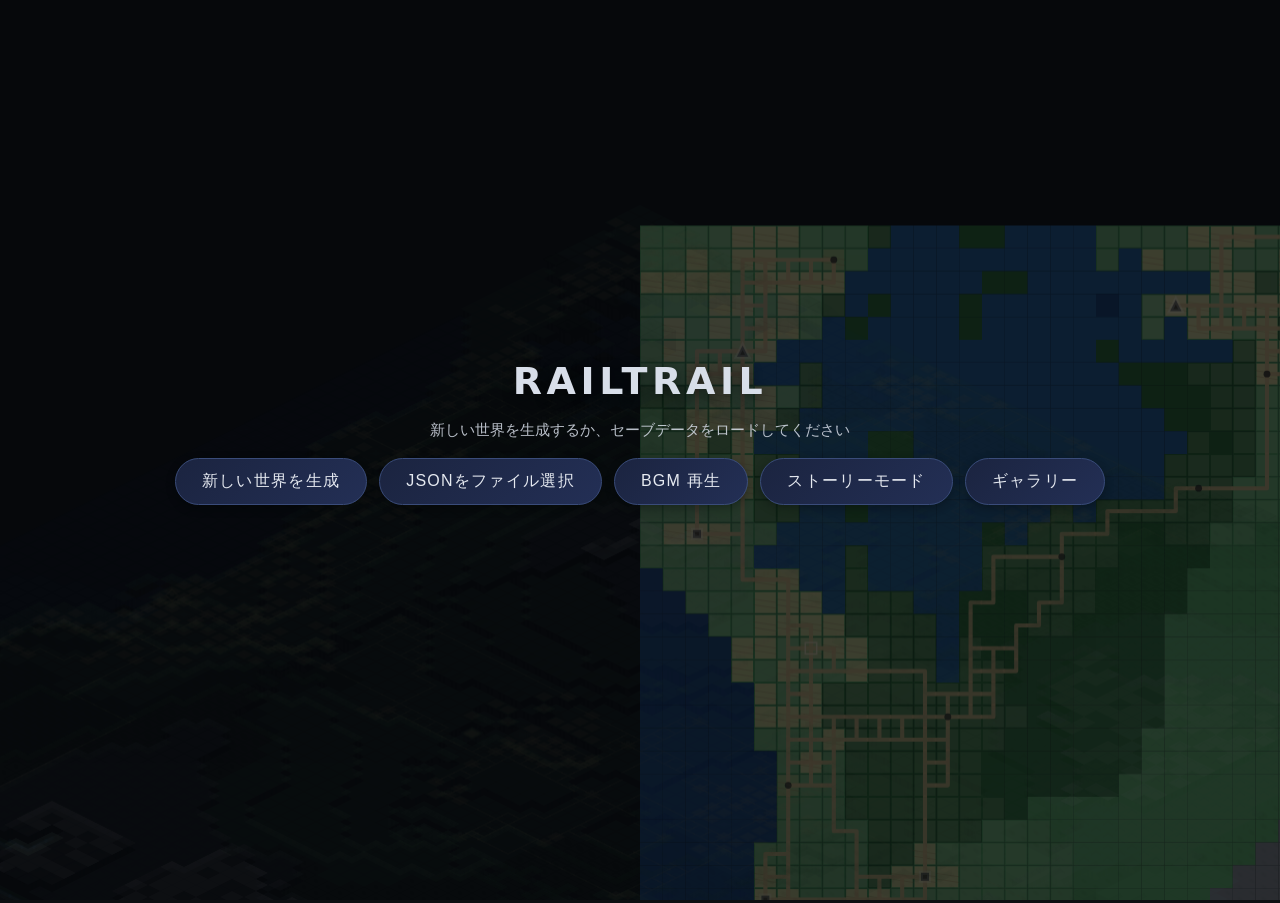
==== index.html @ d65a5145 "update Phone UI" ====
﻿<!doctype html>
<html lang="ja">
<head>
  <meta charset="utf-8" />
  <meta name="viewport" content="width=device-width,initial-scale=1" />
  <title>railTrail</title>
  <link rel="stylesheet" href="styles.css">
  <link rel="manifest" href="manifest.json">
  <link rel="icon" type="image/png" href="icons/icon-192.png">
  <link rel="apple-touch-icon" href="icons/icon-192.png">
  <meta name="theme-color" content="#0b1c2d">
  <meta name="apple-mobile-web-app-capable" content="yes">
</head>
<body>
  <div id="hud">
    <div class="controls">
      <button class="btn" data-action="back-title">タイトルへ</button>
      <button class="btn" data-action="reset-view">全体表示</button>
      <button class="btn" data-action="toggle-2d">2Dモード</button>
      <button class="btn" data-action="toggle-traffic">交通表示</button>
      <button class="btn" data-action="toggle-names">都市名</button>
    </div>
    <div class="controls">
      <button class="btn" data-action="toggle-civ">文明度</button>
      <button class="btn" data-action="toggle-roads">道路</button>
      <button class="btn" data-action="city-list">都市一覧</button>
      <button class="btn" data-action="story-timeline">王命履歴</button>
      <button class="btn" data-action="select-capital">首都選定</button>
      <button class="btn" data-action="develop">開拓</button>
    </div>
    <div class="controls">
      <button class="btn" data-action="save-world">保存</button>
      <button class="btn" data-action="load-world">読み込み</button>
      <button class="btn" data-action="nation-overview">国家情報</button>
    </div>
    <div class="controls">
      <button class="btn" data-action="time-stop">停止</button>
      <button class="btn" data-action="time-1x">1x</button>
      <button class="btn" data-action="time-2x">2x</button>
      <button class="btn" data-action="time-3x">3x</button>
    </div>
    <div id="hud-stats" style="padding:8px 4px; border-top:1px solid #2a2f3a; margin-top:4px; font-weight:bold; color:#ffd700;"></div>
    <div style="font-size:12px; opacity:.85;">
      ドラッグでパン / ホイールでズーム / ボタンで表示項目を切り替えできます
    </div>
    <div id="tile-info">タイルをクリックすると情報が表示されます</div>
  </div>

  <div id="title-ui">
    <h1>railTrail</h1>
    <p>新しい世界を生成するか、セーブデータをロードしてください</p>
    <div style="display:flex; gap:12px; flex-wrap:wrap; justify-content:center;">
      <button id="btn-new-world" class="btn large">新しい世界を生成</button>
      <button id="btn-load-world" class="btn large">JSONをファイル選択</button>
      <button id="btn-bgm-toggle" class="btn large">BGM 再生</button>
      <button id="btn-story-mode" class="btn large">ストーリーモード</button>
      <button id="btn-gallery" class="btn large">ギャラリー</button>
    </div>
    <div id="title-status"></div>
  </div>

  <div id="confirm-overlay">
    <div class="panel">
      <p>タイトルに戻る前に、保存しますか？</p>
      <div style="display:flex; gap:10px; justify-content:center; flex-wrap:wrap;">
        <button id="btn-overlay-save" class="btn">保存してタイトルへ</button>
        <button id="btn-overlay-discard" class="btn">保存せず戻る</button>
        <button id="btn-overlay-cancel" class="btn">キャンセル</button>
      </div>
    </div>
  </div>
 
  <div id="city-list-overlay">
    <div class="panel">
      <div class="panel-header">
        <h3>都市一覧</h3>
        <button id="btn-city-list-close" class="btn">閉じる</button>
      </div>
      <div id="city-list-container"></div>
    </div>
  </div>

  <div id="game-over-overlay" style="display:none; position:fixed; inset:0; background:rgba(20,0,0,0.85); z-index:100; flex-direction:column; align-items:center; justify-content:center; color:#ff8888;">
    <h1 style="font-size:48px; margin:0 0 20px; text-transform:uppercase; letter-spacing:0.1em; text-shadow:0 0 20px rgba(255,0,0,0.5);">Game Over</h1>
    <p style="font-size:18px; margin:0 0 30px; opacity:0.9;">賢が尽き、インフラを維持できなくなりました...</p>
    <div style="display:flex; gap:16px;">
      <button id="btn-go-title" class="btn large">タイトルへ戻る</button>
      <button id="btn-go-load" class="btn large">JSONを読み込む</button>
    </div>
  </div>

  <div id="wrap"><canvas id="c" width="1200" height="740"></canvas></div>
  <audio id="title-bgm" loop preload="auto"></audio>
  <div id="story-overlay-root"></div>
  <div id="mobile-ui">
    <div id="orientation-lock">
      <div class="orientation-card">
        <p>縦画面でプレイしてください</p>
        <p>端末を回転させるとゲームを続けられます。</p>
      </div>
    </div>
    <div id="mobile-top-strip">
      <div id="mobile-news-ticker">王令新聞</div>
      <div id="mobile-news-actions" class="mobile-news-actions"></div>
      <div id="mobile-time-label">0年0月</div>
      <button type="button" id="mobile-speed-button">速度：1x</button>
    </div>
    <div id="mobile-modal-shell">
      <div id="mobile-modal-header">
        <button type="button" id="mobile-modal-back">戻る</button>
        <div id="mobile-modal-title"></div>
      </div>
    </div>
    <div id="mobile-overlay" class="mobile-overlay">
      <div class="mobile-panel" id="mobile-panel-world">
        <div class="mobile-panel-header">世界</div>
        <div class="mobile-panel-content">
          <p>マップ表示と情報を切り替えます</p>
          <div class="mobile-toggle-grid">
            <button type="button" data-panel-action="toggle-2d">2D表示</button>
            <button type="button" data-panel-action="toggle-civ">文明度</button>
            <button type="button" data-panel-action="toggle-roads">道路</button>
            <button type="button" data-panel-action="toggle-names">都市名</button>
            <button type="button" data-panel-action="toggle-traffic">交通</button>
            <button type="button" data-panel-action="reset-view">全体表示</button>
          </div>
        </div>
      </div>
      <div class="mobile-panel" id="mobile-panel-actions">
        <div class="mobile-panel-header">行動</div>
        <div class="mobile-panel-content">
          <p>重要な国政・候補操作</p>
          <div class="mobile-toggle-grid">
            <button type="button" data-panel-action="select-capital">王位選定</button>
            <button type="button" data-panel-action="develop">開拓</button>
            <button type="button" data-panel-action="candidate-infra">インフラ整備</button>
            <button type="button" data-panel-action="candidate-security">治安維持</button>
            <button type="button" data-panel-action="candidate-magic">魔法研究</button>
            <button type="button" data-panel-action="enact-law">法律制定</button>
            <button type="button" data-panel-action="develop-frontier">未開地</button>
            <button type="button" data-panel-action="road-maintenance">道路維持</button>
            <button type="button" data-panel-action="rail-maintenance">馬車鉄道</button>
            <button type="button" data-hud-action="city-list">都市一覧</button>
            <button type="button" data-hud-action="story-timeline">王命履歴</button>
            <button type="button" data-hud-action="nation-overview">国家情報</button>
          </div>
        </div>
      </div>
      <div class="mobile-panel" id="mobile-panel-info">
        <div class="mobile-panel-header">情報</div>
        <div class="mobile-panel-content info-content">
          <div id="mobile-hud-stats-mirror" class="mobile-stats-mirror"></div>
          <div id="mobile-info-mirror" class="mobile-info-mirror"></div>
          <div class="mobile-toggle-grid">
            <button type="button" data-panel-action="save-world">セーブ</button>
            <button type="button" data-panel-action="load-world">ロード</button>
            <button type="button" data-panel-action="return-title">タイトルへ戻る</button>
          </div>
        </div>
      </div>
    </div>
    <div id="mobile-bar" class="mobile-bar">
      <button type="button" data-panel-target="world">世界</button>
      <button type="button" data-panel-target="actions">行動</button>
      <button type="button" data-panel-target="info">情報</button>
    </div>
  </div>
  <script src="main.js" defer></script>
  <script>
  if ('serviceWorker' in navigator) {
    navigator.serviceWorker.register('./sw.js');
  }
  </script>
</body>
</html>
---- styles.css ----
﻿html, body { height:100%; margin:0; background:#0d0f12; color:#d8dee9; font-family:system-ui, -apple-system, sans-serif; overflow:hidden; }
@keyframes popIn {
  from { opacity:0; transform:translateY(-10px) scale(0.95); }
  to { opacity:1; transform:translateY(0) scale(1); }
}
#wrap { display:grid; place-items:center; height:100%; width:100%; }
canvas { background:#07090c; border:1px solid #2a2f3a; touch-action:none; width:100%; height:100%; display:block; }
#hud { position:fixed; left:12px; top:12px; font-size:13px; line-height:1.55; opacity:.92; user-select:none; display:none; flex-direction:column; gap:10px; max-height:calc(100vh - 24px); overflow-y:auto; padding-right:6px; scroll-behavior:smooth; touch-action:pan-y; overscroll-behavior:contain; }
  body.mobile-ui-enabled #hud,
  body.mobile-ui-enabled #tile-info,
  body.mobile-ui-enabled #hud-stats,
  body.mobile-ui-enabled #confirm-overlay,
  body.mobile-ui-enabled #city-list-overlay {
    display:none !important;
  }
body.mobile-ui-enabled.title-active #mobile-ui,
body.mobile-ui-enabled.title-active #mobile-bar,
body.mobile-ui-enabled.title-active #orientation-lock {
  display:none !important;
}
  #mobile-ui {
    display:none;
    position:fixed;
    inset:0;
    z-index:120;
    pointer-events:none;
  }
  body.mobile-ui-enabled #mobile-ui {
    display:block;
  }
  #mobile-top-strip,
  #mobile-overlay,
  #mobile-bar,
  #orientation-lock {
    pointer-events:auto;
  }
  #mobile-news-ticker {
    width:100%;
    text-align:center;
    font-size:12px;
    letter-spacing:0.08em;
    color:#f5f7ff;
    opacity:0.9;
    white-space:nowrap;
    overflow:hidden;
    text-overflow:ellipsis;
  }
  #mobile-top-strip {
    position:fixed;
    top:12px;
    left:50%;
    transform:translateX(-50%);
    width:calc(100% - 24px);
    max-width:640px;
    padding:6px 14px;
    background:rgba(5,6,12,0.8);
    border:1px solid rgba(255,255,255,0.15);
    border-radius:999px;
    display:flex;
    flex-direction:column;
    gap:4px;
    align-items:center;
    font-size:13px;
    pointer-events:auto;
  }
  #mobile-news-actions {
    display:none;
    gap:4px;
    width:100%;
    justify-content:center;
    flex-wrap:wrap;
  }
  #mobile-news-actions button {
    border:none;
    background:rgba(255,255,255,0.12);
    color:#f5f7ff;
    padding:4px 10px;
    border-radius:999px;
    font-size:11px;
    letter-spacing:0.05em;
    flex:1 1 auto;
    min-width:90px;
  }
  #mobile-time-label {
    font-size:14px;
    letter-spacing:0.12em;
    font-weight:600;
    text-align:center;
  }
  #mobile-speed-button {
    border:none;
    background:rgba(255,255,255,0.12);
    color:#f5f7ff;
    padding:4px 12px;
    border-radius:999px;
    font-size:12px;
    letter-spacing:0.08em;
    cursor:pointer;
  }
  #mobile-overlay {
    position:fixed;
    left:50%;
    bottom:130px;
    transform:translateX(-50%);
    width:100%;
    max-width:740px;
    height:0;
    pointer-events:none;
  }
.mobile-panel {
  position:absolute;
  left:50%;
  bottom:0;
  transform:translate(-50%, 110%);
  background:rgba(6,10,18,0.95);
  border-radius:16px 16px 0 0;
  border:1px solid rgba(255,255,255,0.12);
  padding:16px;
  opacity:0;
  transition:transform .35s ease, opacity .35s ease;
  pointer-events:none;
  box-shadow:0 -18px 40px rgba(0,0,0,0.6);
  width:calc(100% - 24px);
  max-width:700px;
  margin:0 auto;
}
.mobile-panel.visible {
  transform:translate(-50%, 0);
  opacity:1;
  pointer-events:auto;
}
.mobile-panel-header {
  font-size:14px;
  letter-spacing:0.12em;
  text-transform:uppercase;
  margin-bottom:8px;
}
.mobile-panel-content {
  display:flex;
  flex-direction:column;
  gap:8px;
  max-height:45vh;
  overflow:auto;
}
.mobile-toggle-grid {
  display:grid;
  grid-template-columns:repeat(auto-fit,minmax(96px,1fr));
  gap:8px;
}
.mobile-toggle-grid button {
  padding:8px 10px;
  font-size:13px;
  text-align:center;
  border-radius:8px;
  border:1px solid rgba(255,255,255,0.15);
  background:linear-gradient(135deg,#1a1f34,#242c50);
  color:#f5f7ff;
  cursor:pointer;
  transition:transform .15s ease, background .15s ease;
}
.mobile-toggle-grid button.active {
  background:linear-gradient(135deg,#3368a8,#4990ff);
  border-color:#7fb0ff;
}
.mobile-toggle-grid button:disabled {
  opacity:0.5;
  cursor:not-allowed;
}
.mobile-panel-content.info-content {
  gap:12px;
}
.mobile-stats-mirror {
  font-size:12px;
  line-height:1.4;
  color:#f5f7ff;
}
.mobile-info-mirror {
  font-size:13px;
  line-height:1.4;
  white-space:pre-line;
  color:#dfe9ff;
}
  #mobile-bar {
    position:fixed;
    left:50%;
    bottom:10px;
    transform:translateX(-50%);
    display:none;
    width:calc(100% - 28px);
    min-height:58px;
    gap:10px;
    padding:8px 18px;
    background:rgba(3,4,9,0.95);
    border:1px solid rgba(255,255,255,0.18);
    border-radius:999px;
    box-shadow:0 14px 34px rgba(0,0,0,0.85);
    justify-content:space-between;
    align-items:center;
    z-index:130;
  }
  body.mobile-ui-enabled #mobile-bar {
    display:flex;
    pointer-events:auto;
  }
  #mobile-bar button {
    border:none;
    background:transparent;
    color:#f5f7ff;
    padding:10px 16px;
    border-radius:999px;
    font-size:15px;
    letter-spacing:0.1em;
    text-transform:uppercase;
    transition:background .2s ease, transform .2s ease;
  }
  #mobile-bar button.active {
    background:rgba(255,255,255,0.18);
    transform:translateY(-1px);
  }
  #mobile-modal-shell {
    position:fixed;
    top:calc(12px + 72px);
    left:50%;
    transform:translateX(-50%);
    width:calc(100% - 24px);
    max-width:640px;
    z-index:140;
    pointer-events:none;
  }
  #mobile-modal-shell .mobile-modal-window {
    margin-top:12px;
    background:rgba(5,7,16,0.96);
    border:1px solid rgba(255,255,255,0.12);
    border-radius:16px;
    padding:16px;
    box-shadow:0 20px 40px rgba(0,0,0,0.6);
    pointer-events:auto;
    display:flex;
    flex-direction:column;
    gap:16px;
  }
  .mobile-modal-body {
    font-size:13px;
    line-height:1.6;
    color:#f5f7ff;
    max-height:60vh;
    overflow:auto;
  }
  .mobile-modal-buttons {
    display:flex;
    flex-wrap:wrap;
    gap:8px;
    justify-content:flex-end;
  }
  .mobile-modal-buttons .btn {
    font-size:13px;
    flex:1;
    min-width:90px;
    border-radius:10px;
    background:linear-gradient(135deg,#1e2342,#2f3560);
  }
  #mobile-modal-header {
    display:none;
    align-items:center;
    justify-content:space-between;
    gap:12px;
    background:rgba(7,9,12,0.85);
    border:1px solid rgba(255,255,255,0.18);
    border-radius:999px;
    padding:6px 12px;
    box-shadow:0 12px 30px rgba(0,0,0,0.45);
    pointer-events:none;
  }
  #mobile-modal-header.visible {
    display:flex;
    pointer-events:auto;
  }
  #mobile-modal-back {
    border:none;
    background:rgba(255,255,255,0.18);
    color:#f5f7ff;
    padding:6px 12px;
    border-radius:999px;
    font-size:13px;
    cursor:pointer;
  }
  #mobile-modal-title {
    flex:1;
    text-align:center;
    font-size:14px;
    letter-spacing:0.08em;
    color:#f5f7ff;
  }
#orientation-lock {
  position:fixed;
  inset:0;
  background:rgba(0,0,0,0.75);
  display:none;
  align-items:center;
  justify-content:center;
  z-index:140;
  text-align:center;
  padding:20px;
}
#orientation-lock.visible {
  display:flex;
}
#orientation-lock .orientation-card {
  background:rgba(7,9,12,0.98);
  border-radius:18px;
  padding:18px;
  border:1px solid rgba(255,255,255,0.12);
  max-width:320px;
  box-shadow:0 15px 30px rgba(0,0,0,0.65);
}
#orientation-lock p {
  margin:0 0 6px;
  font-size:15px;
  color:#e3ebff;
}
body.orientation-locked canvas,
body.orientation-locked #hud,
body.orientation-locked #wrap {
  filter:blur(1.5px);
  pointer-events:none;
}
body.mobile-ui-enabled .win98-window {
  font-size:14px;
  line-height:1.6;
}
body.mobile-ui-enabled .win98-window .win98-body {
  padding:14px 16px;
  max-height:60vh;
}
body.mobile-ui-enabled .win98-window .win98-titlebar {
  padding:8px 12px;
  font-size:15px;
}
body.mobile-ui-enabled .win98-window .win98-body p,
body.mobile-ui-enabled .win98-window .win98-body div {
  margin-bottom:12px;
}
body.mobile-ui-enabled .win98-window .win98-buttons {
  gap:8px;
  flex-wrap:wrap;
}
body.mobile-ui-enabled .win98-window.news-overlay {
  width:calc(100% - 20px);
  left:50%;
  transform:translate(-50%, -110%);
}
.win98-window.news-overlay {
  position:fixed;
  left:50%;
  top:0;
  transform:translate(-50%, -110%);
  width:min(640px, calc(100% - 28px));
  max-height:70vh;
  overflow:auto;
  margin:0;
  border-radius:0 0 16px 16px;
  border:1px solid rgba(255,255,255,0.18);
  box-shadow:0 30px 50px rgba(0,0,0,0.6);
  animation:newsDrop 0.45s ease forwards;
  z-index:220;
}
.win98-window.news-overlay .win98-titlebar {
  border-radius:0 0 0 0;
}
.win98-window.news-overlay .win98-body {
  max-height:58vh;
  overflow:auto;
}
.win98-window.news-overlay .win98-buttons {
  position:sticky;
  bottom:0;
  background:linear-gradient(180deg, rgba(212,212,212,0), #d4d4d4);
  margin-top:12px;
  padding-top:8px;
}
@keyframes newsDrop {
  from {
    transform:translate(-50%, -120%);
    opacity:0;
  }
  to {
    transform:translate(-50%, 0);
    opacity:1;
  }
}
.controls { display:flex; flex-wrap:wrap; gap:6px; }
.btn { background:linear-gradient(135deg,#1b2440,#232f55); color:#e5e9f0; border:1px solid #3a4c7a; border-radius:8px; padding:6px 12px; font-size:12px; cursor:pointer; transition:transform .15s ease, box-shadow .15s ease, background .15s ease; box-shadow:0 3px 10px rgba(0,0,0,0.3); }
.btn:hover { transform:translateY(-1px); box-shadow:0 6px 16px rgba(0,0,0,0.35); }
.btn.active { background:linear-gradient(135deg,#30498f,#3a60c8); border-color:#7fa5ff; }
.btn:disabled { opacity:0.4; cursor:not-allowed; box-shadow:none; }
.btn.large { padding:12px 26px; font-size:16px; border-radius:999px; letter-spacing:0.08em; text-transform:uppercase; }
#tile-info { padding:8px 12px; border:1px solid #2a2f3a; border-radius:8px; background:#0f131d; width:300px; font-size:12px; line-height:1.5; white-space:pre-line; }
#tile-info b { color:#eceff4; }
#tile-info .info-link { color:#8fcfff; cursor:pointer; text-decoration:underline; }
#tile-info .city-detail { margin-top:6px; padding-top:6px; border-top:1px solid #2a2f3a; }
#title-ui { position:fixed; inset:0; display:flex; flex-direction:column; align-items:center; justify-content:center; gap:18px; background:rgba(7,9,12,0.55); text-align:center; color:#d8dee9; padding:20px; pointer-events:auto; }
#title-ui h1 { margin:0; font-size:38px; letter-spacing:0.12em; text-transform:uppercase; text-shadow:0 3px 12px rgba(0,0,0,0.5); }
#title-ui p { margin:0; font-size:15px; opacity:.85; }
#title-status { font-size:13px; opacity:.85; min-height:18px; }
#confirm-overlay { position:fixed; inset:0; background:rgba(3,5,8,0.8); display:none; align-items:center; justify-content:center; z-index:20; }
#confirm-overlay .panel { background:#121827; padding:20px 28px; border-radius:12px; border:1px solid #2d3957; box-shadow:0 10px 30px rgba(0,0,0,0.45); min-width:280px; text-align:center; }
#confirm-overlay p { margin:0 0 14px; font-size:15px; }
#city-list-overlay { position:fixed; inset:0; background:rgba(3,5,8,0.85); display:none; align-items:center; justify-content:center; z-index:25; padding:20px; }
#city-list-overlay .panel { width:100%; max-width:520px; max-height:80vh; overflow:hidden; }
#city-list-overlay h3 { margin:0 0 8px; font-size:18px; letter-spacing:0.08em; }
#city-list-overlay .panel-header { display:flex; justify-content:space-between; align-items:flex-end; gap:12px; }
#city-list-container { display:flex; flex-direction:column; gap:8px; overflow:auto; max-height:calc(80vh - 78px); }
.city-list-entry { width:100%; border:none; border-radius:8px; padding:10px 14px; text-align:left; background:linear-gradient(135deg,#21283a,#27354d); color:#f0f4ff; font-size:13px; cursor:pointer; transition:transform .15s ease, background .15s ease; display:flex; flex-direction:column; gap:2px; }
.city-list-entry:hover { background:linear-gradient(135deg,#2c3950,#334463); transform:translateY(-1px); }
.city-list-entry strong { font-size:14px; }
.city-list-entry span:last-child { font-size:12px; opacity:.8; }
#slot-overlay { position:fixed; inset:0; background:rgba(3,5,8,0.85); display:none; align-items:center; justify-content:center; z-index:30; padding:20px; }
#slot-overlay .panel { width:100%; max-width:520px; max-height:80vh; overflow:hidden; }
#slot-overlay .panel-header { display:flex; justify-content:space-between; align-items:flex-end; gap:12px; }
#slot-overlay h3 { margin:0 0 6px; font-size:18px; letter-spacing:0.08em; }
#slot-overlay-subtext { margin:0 0 12px; font-size:13px; opacity:0.8; }
#slot-overlay-list { display:grid; grid-template-columns:repeat(auto-fill,minmax(220px,1fr)); gap:8px; max-height:calc(80vh - 120px); overflow:auto; padding-right:6px; }
.slot-entry { width:100%; border:none; border-radius:10px; padding:10px 14px; text-align:left; background:linear-gradient(135deg,#1e2342,#253052); color:#e5e9f0; font-size:13px; cursor:pointer; transition:transform .15s ease, background .15s ease; display:flex; flex-direction:column; gap:4px; }
.slot-entry strong { font-size:15px; }
.slot-entry span { font-size:12px; opacity:.85; }
.slot-entry:disabled { opacity:0.4; cursor:not-allowed; }
.slot-entry:hover:not(:disabled) { background:linear-gradient(135deg,#2c3950,#34486a); transform:translateY(-1px); }
/* story mode - Win98 style windows */
#story-overlay-root { position:fixed; inset:0; pointer-events:none; z-index:60; }
.win98-window { position:absolute; min-width:260px; max-width:420px; background:#d4d4d4; color:#111; font-size:13px; box-sizing:border-box; border-top:2px solid #f5f5f5; border-left:2px solid #f5f5f5; border-right:2px solid #555; border-bottom:2px solid #555; pointer-events:auto; border-radius:12px; box-shadow:0 18px 42px rgba(0,0,0,0.75), 0 0 0 1px rgba(255,255,255,0.06), 0 0 0 2px rgba(120,180,255,0.6); overflow:hidden; backdrop-filter:blur(6px); }
.win98-titlebar { display:flex; align-items:center; justify-content:space-between; gap:8px; padding:6px 10px; background:linear-gradient(135deg,#1b2a4a,#304b80); color:#f5f7ff; font-weight:bold; letter-spacing:0.02em; }
.win98-titlebar .win98-title { overflow:hidden; text-overflow:ellipsis; white-space:nowrap; font-size:13px; }
.win98-titlebar .win98-close { width:22px; height:22px; border:none; border-radius:6px; background:rgba(220,80,80,0.95); display:flex; align-items:center; justify-content:center; font-size:13px; cursor:pointer; color:#fff; box-shadow:0 0 0 1px rgba(255,255,255,0.18), 0 8px 16px rgba(0,0,0,0.5); transition:background .12s ease, transform .12s ease, box-shadow .12s ease; }
.win98-titlebar .win98-close:hover { background:rgba(245,110,110,1); transform:translateY(-0.5px); box-shadow:0 0 0 1px rgba(255,255,255,0.25), 0 10px 20px rgba(0,0,0,0.6); }
.win98-titlebar .win98-close:active { background:rgba(180,50,50,1); transform:translateY(0); box-shadow:0 0 0 1px rgba(255,255,255,0.18), 0 4px 10px rgba(0,0,0,0.6); }
.win98-body { padding:10px 12px 12px; }
.win98-buttons { display:flex; gap:8px; justify-content:flex-end; margin-top:10px; }
.win98-btn { min-width:80px; padding:2px 10px; font-size:12px; background:#c0c0c0; color:#000; border-top:2px solid #ffffff; border-left:2px solid #ffffff; border-right:2px solid #404040; border-bottom:2px solid #404040; cursor:pointer; box-sizing:border-box; }
.win98-btn:active { border-top:2px solid #404040; border-left:2px solid #404040; border-right:2px solid #ffffff; border-bottom:2px solid #ffffff; }
.win98-tab-row { display:flex; flex-wrap:wrap; gap:6px; margin-bottom:8px; }
.win98-tab-btn { background:#e7e7e7; color:#111; border:1px solid #999; border-radius:6px; padding:4px 10px; cursor:pointer; font-size:12px; transition:background .15s ease; }
.win98-tab-btn.active { background:#1b2440; color:#fff; border-color:#1b2440; }
.win98-tab-content { min-height:120px; }
.win98-field-row { display:flex; align-items:center; margin-bottom:8px; gap:6px; }
.win98-field-row label { min-width:60px; }
.win98-field-row input[type="text"], .win98-field-row select { flex:1; padding:2px 4px; border-top:2px solid #404040; border-left:2px solid #404040; border-right:2px solid #ffffff; border-bottom:2px solid #ffffff; background:#ffffff; font-size:12px; box-sizing:border-box; }
.win98-error { margin-top:4px; font-size:11px; color:#800000; }
audio#title-bgm { display:none; }

#opening-overlay {
  position:fixed;
  inset:0;
  background:rgba(2,4,12,0.95);
  display:flex;
  align-items:center;
  justify-content:center;
  z-index:300;
  padding:20px;
  pointer-events:auto;
}
#opening-overlay canvas {
  width:640px;
  height:400px;
  image-rendering:pixelated;
  border:1px solid rgba(255,255,255,0.25);
  border-radius:14px;
  box-shadow:0 20px 50px rgba(0,0,0,0.7);
}
@media (max-width: 720px) {
  #opening-overlay {
    padding:10px;
  }
  #opening-overlay canvas {
    width: min(75vw, 480px);
    height: auto;
  }
}
.win98-gallery-entry {
  border:1px solid rgba(255,255,255,0.15);
  border-radius:8px;
  padding:10px 12px;
  background:linear-gradient(135deg,#1a1f3d,#232b46);
  display:flex;
  flex-direction:column;
  gap:4px;
}
.win98-gallery-entry strong {
  font-size:13px;
  color:#f5f7ff;
}
.win98-gallery-entry span {
  font-size:12px;
  opacity:0.85;
  color:#dfe9ff;
}
.nation-overview {
  display:flex;
  flex-direction:column;
  gap:12px;
  font-size:13px;
  color:#1a1a1a;
}
.nation-metric-row {
  display:flex;
  flex-direction:column;
  gap:4px;
}
.nation-metric-label {
  display:flex;
  justify-content:space-between;
  font-size:13px;
  font-weight:600;
  color:#0f0f0f;
}
.nation-metric-track {
  width:100%;
  height:8px;
  border-radius:999px;
  background:#d2d8e4;
  overflow:hidden;
}
.nation-metric-fill {
  height:100%;
  border-radius:999px;
  transition:width .3s ease;
  background:linear-gradient(135deg,#30498f,#4f7cff);
}
.nation-metric-note {
  font-size:11px;
  color:#3c4360;
}
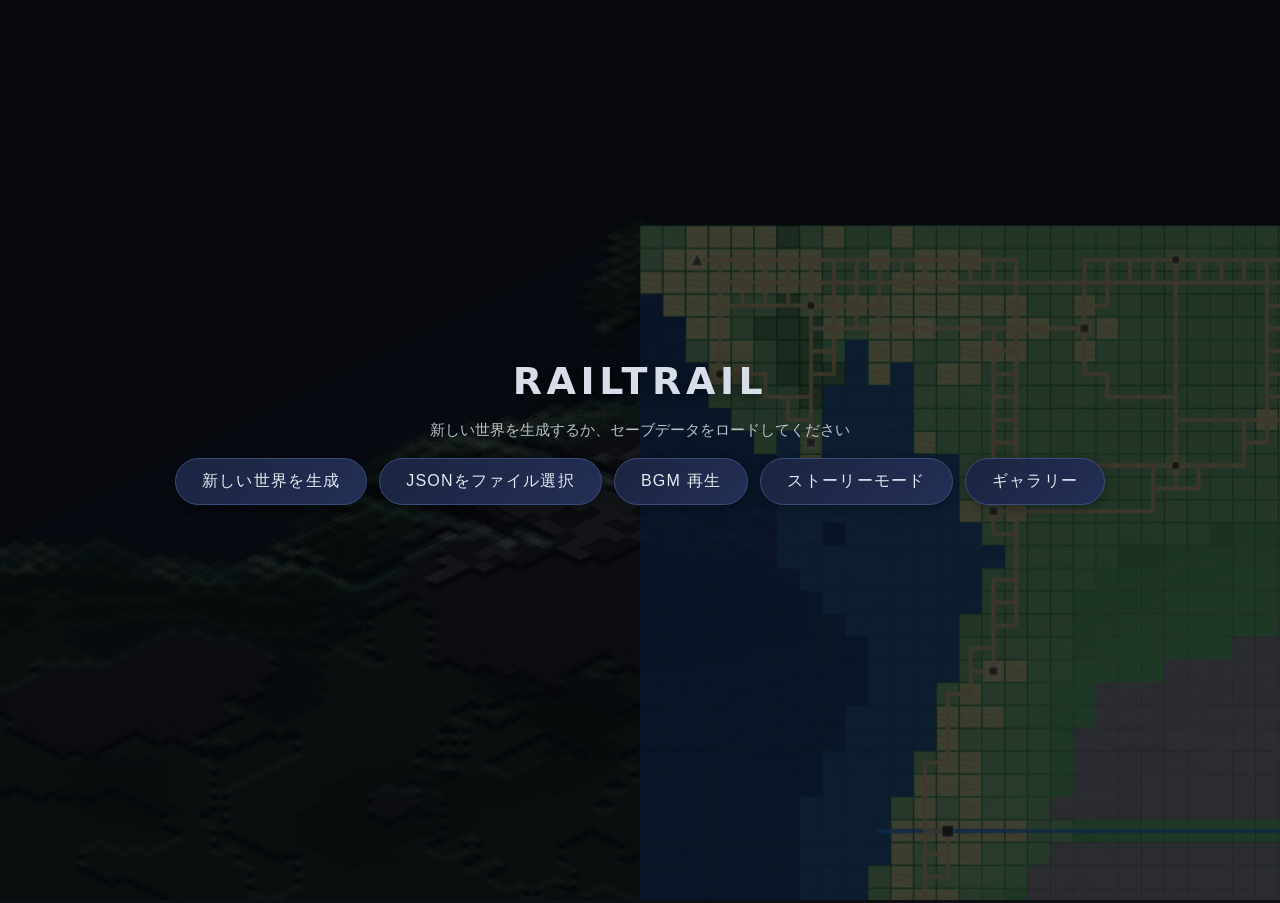
==== commit 523472a9: "bug fix" ====
--- a/index.html
+++ b/index.html
@@ -32,6 +32,8 @@
       <button class="btn" data-action="save-world">保存</button>
       <button class="btn" data-action="load-world">読み込み</button>
       <button class="btn" data-action="nation-overview">国家情報</button>
+      <button class="btn" data-action="rename-city">都市改名</button>
+      <button class="btn" data-action="abdicate">王位譲渡</button>
     </div>
     <div class="controls">
       <button class="btn" data-action="time-stop">停止</button>
@@ -155,6 +157,8 @@
             <button type="button" data-panel-action="save-world">セーブ</button>
             <button type="button" data-panel-action="load-world">ロード</button>
             <button type="button" data-panel-action="return-title">タイトルへ戻る</button>
+            <button type="button" data-panel-action="rename-city">都市改名</button>
+            <button type="button" data-panel-action="abdicate">王位譲渡</button>
           </div>
         </div>
       </div>
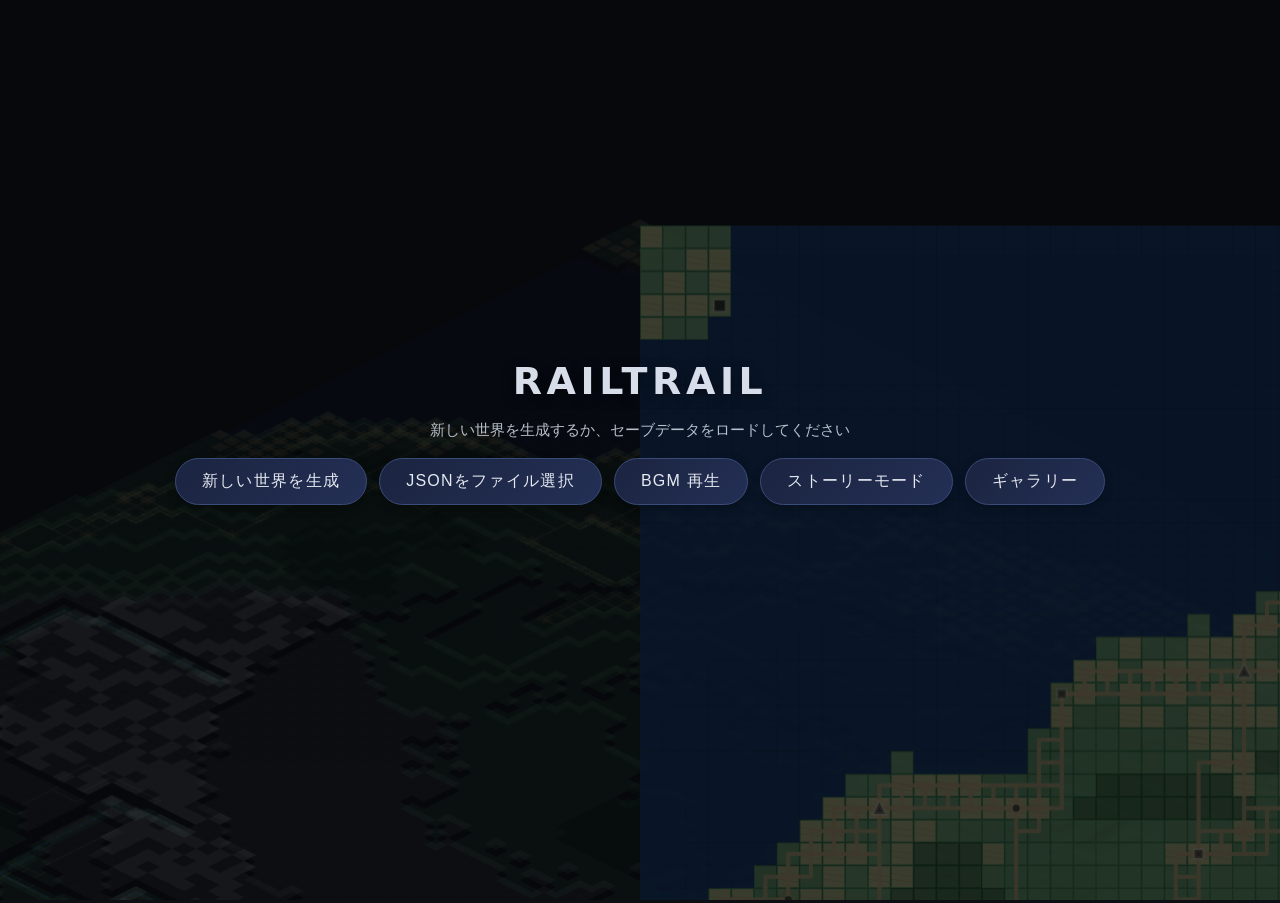
==== commit ea4e7696: "update!" ====
--- a/index.html
+++ b/index.html
@@ -32,8 +32,10 @@
       <button class="btn" data-action="save-world">保存</button>
       <button class="btn" data-action="load-world">読み込み</button>
       <button class="btn" data-action="nation-overview">国家情報</button>
+      <button class="btn" data-action="manage-military">軍備編成</button>
       <button class="btn" data-action="rename-city">都市改名</button>
       <button class="btn" data-action="abdicate">王位譲渡</button>
+      <button class="btn" data-action="story-abdicate" style="display:none;">譲る</button>
     </div>
     <div class="controls">
       <button class="btn" data-action="time-stop">停止</button>
@@ -139,6 +141,7 @@
             <button type="button" data-panel-action="candidate-security">治安維持</button>
             <button type="button" data-panel-action="candidate-magic">魔法研究</button>
             <button type="button" data-panel-action="enact-law">法律制定</button>
+            <button type="button" data-panel-action="manage-military">軍備編成</button>
             <button type="button" data-panel-action="develop-frontier">未開地</button>
             <button type="button" data-panel-action="road-maintenance">道路維持</button>
             <button type="button" data-panel-action="rail-maintenance">馬車鉄道</button>
@@ -159,6 +162,7 @@
             <button type="button" data-panel-action="return-title">タイトルへ戻る</button>
             <button type="button" data-panel-action="rename-city">都市改名</button>
             <button type="button" data-panel-action="abdicate">王位譲渡</button>
+            <button type="button" data-panel-action="story-abdicate" style="display:none;">譲る</button>
           </div>
         </div>
       </div>
--- a/styles.css
+++ b/styles.css
@@ -238,6 +238,8 @@
     display:flex;
     flex-direction:column;
     gap:16px;
+    max-height:calc(100vh - 48px);
+    overflow:auto;
   }
   .mobile-modal-body {
     font-size:13px;
@@ -427,7 +429,7 @@
 .slot-entry:hover:not(:disabled) { background:linear-gradient(135deg,#2c3950,#34486a); transform:translateY(-1px); }
 /* story mode - Win98 style windows */
 #story-overlay-root { position:fixed; inset:0; pointer-events:none; z-index:60; }
-.win98-window { position:absolute; min-width:260px; max-width:420px; background:#d4d4d4; color:#111; font-size:13px; box-sizing:border-box; border-top:2px solid #f5f5f5; border-left:2px solid #f5f5f5; border-right:2px solid #555; border-bottom:2px solid #555; pointer-events:auto; border-radius:12px; box-shadow:0 18px 42px rgba(0,0,0,0.75), 0 0 0 1px rgba(255,255,255,0.06), 0 0 0 2px rgba(120,180,255,0.6); overflow:hidden; backdrop-filter:blur(6px); }
+.win98-window { position:absolute; min-width:260px; max-width:420px; background:#d4d4d4; color:#111; font-size:13px; box-sizing:border-box; border-top:2px solid #f5f5f5; border-left:2px solid #f5f5f5; border-right:2px solid #555; border-bottom:2px solid #555; pointer-events:auto; border-radius:12px; box-shadow:0 18px 42px rgba(0,0,0,0.75), 0 0 0 1px rgba(255,255,255,0.06), 0 0 0 2px rgba(120,180,255,0.6); overflow:auto; max-height:calc(100vh - 40px); backdrop-filter:blur(6px); }
 .win98-titlebar { display:flex; align-items:center; justify-content:space-between; gap:8px; padding:6px 10px; background:linear-gradient(135deg,#1b2a4a,#304b80); color:#f5f7ff; font-weight:bold; letter-spacing:0.02em; }
 .win98-titlebar .win98-title { overflow:hidden; text-overflow:ellipsis; white-space:nowrap; font-size:13px; }
 .win98-titlebar .win98-close { width:22px; height:22px; border:none; border-radius:6px; background:rgba(220,80,80,0.95); display:flex; align-items:center; justify-content:center; font-size:13px; cursor:pointer; color:#fff; box-shadow:0 0 0 1px rgba(255,255,255,0.18), 0 8px 16px rgba(0,0,0,0.5); transition:background .12s ease, transform .12s ease, box-shadow .12s ease; }
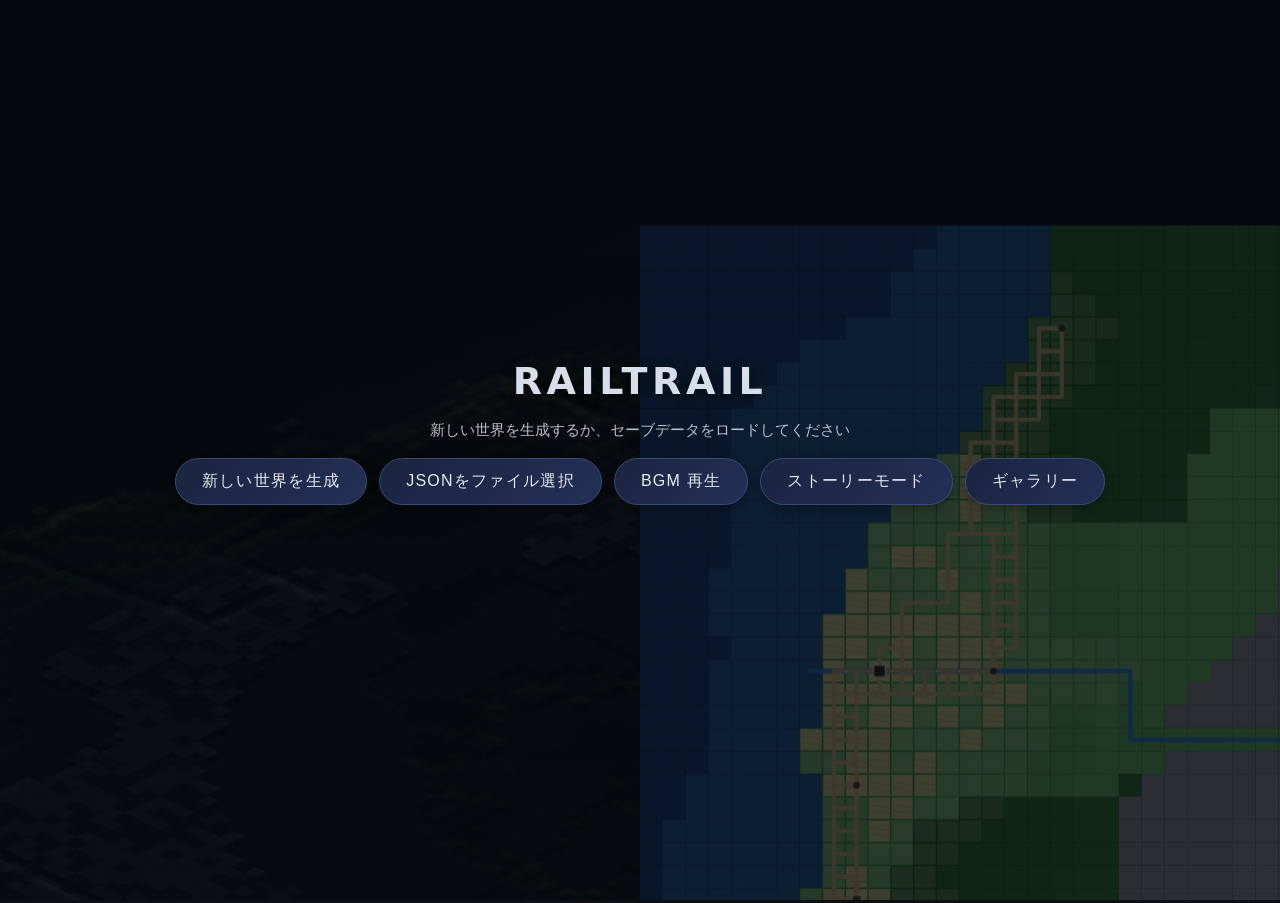
==== commit a87cb387: "b-1.1.1" ====
--- a/index.html
+++ b/index.html
@@ -33,6 +33,7 @@
       <button class="btn" data-action="load-world">読み込み</button>
       <button class="btn" data-action="nation-overview">国家情報</button>
       <button class="btn" data-action="manage-military">軍備編成</button>
+      <button class="btn" data-action="population-plan">人口増加計画</button>
       <button class="btn" data-action="rename-city">都市改名</button>
       <button class="btn" data-action="abdicate">王位譲渡</button>
       <button class="btn" data-action="story-abdicate" style="display:none;">譲る</button>
@@ -142,6 +143,7 @@
             <button type="button" data-panel-action="candidate-magic">魔法研究</button>
             <button type="button" data-panel-action="enact-law">法律制定</button>
             <button type="button" data-panel-action="manage-military">軍備編成</button>
+            <button type="button" data-panel-action="population-plan">人口増加計画</button>
             <button type="button" data-panel-action="develop-frontier">未開地</button>
             <button type="button" data-panel-action="road-maintenance">道路維持</button>
             <button type="button" data-panel-action="rail-maintenance">馬車鉄道</button>
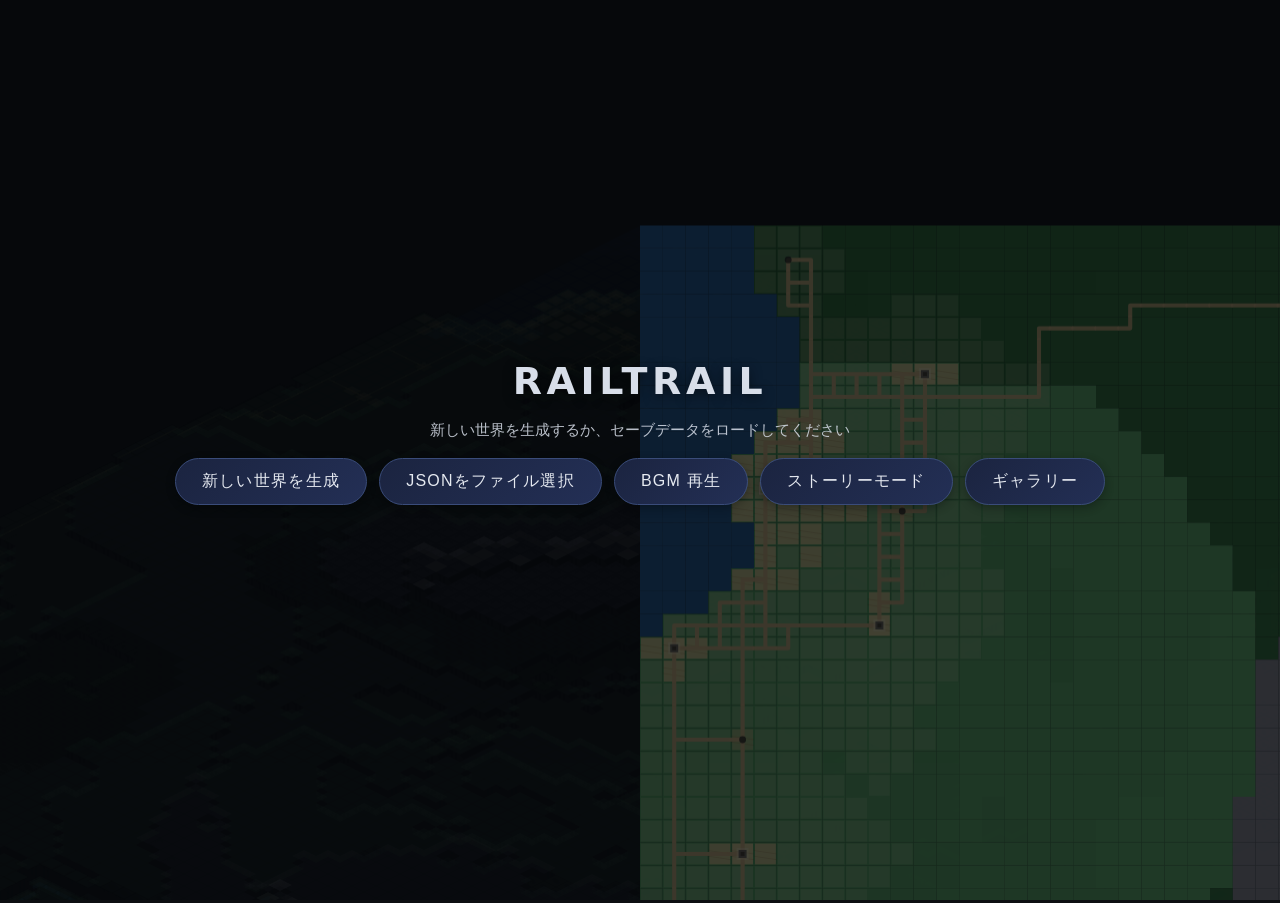
==== commit d04999cb: "b-1.1.2" ====
--- a/index.html
+++ b/index.html
@@ -98,17 +98,37 @@
   <audio id="title-bgm" loop preload="auto"></audio>
   <div id="story-overlay-root"></div>
   <div id="mobile-ui">
-    <div id="orientation-lock">
-      <div class="orientation-card">
-        <p>縦画面でプレイしてください</p>
-        <p>端末を回転させるとゲームを続けられます。</p>
+    <div id="mobile-mode-panel">
+      <button type="button" data-mobile-mode="world" class="mobile-mode-btn active">世界</button>
+      <button type="button" data-mobile-mode="actions" class="mobile-mode-btn">行動</button>
+      <button type="button" data-mobile-mode="info" class="mobile-mode-btn">情報</button>
+      <button type="button" data-mobile-mode="story" class="mobile-mode-btn">ストーリー</button>
+    </div>
+    <div id="mobile-context-panel">
+      <div id="mobile-context-heading">
+        <div id="mobile-context-title">世界</div>
+        <div id="mobile-context-subtitle">0年0月</div>
+      </div>
+      <div id="mobile-context-actions"></div>
+      <div id="mobile-info-stack">
+        <div id="mobile-hud-stats-mirror" class="mobile-info-block"></div>
+        <div id="mobile-info-mirror" class="mobile-info-block"></div>
       </div>
     </div>
-    <div id="mobile-top-strip">
-      <div id="mobile-news-ticker">王令新聞</div>
-      <div id="mobile-news-actions" class="mobile-news-actions"></div>
-      <div id="mobile-time-label">0年0月</div>
-      <button type="button" id="mobile-speed-button">速度：1x</button>
+    <div id="mobile-input-bar" class="mobile-input-hidden">
+      <div id="mobile-input-message">操作を選択してください。</div>
+      <input id="mobile-story-input-field" type="text" maxlength="12" autocomplete="off" placeholder="名前を入力">
+      <select id="mobile-story-gender-select">
+        <option value="male">male</option>
+        <option value="female">female</option>
+        <option value="other">other</option>
+        <option value="undisclosed">undisclosed</option>
+      </select>
+      <div id="mobile-input-buttons">
+        <button type="button" data-mobile-input="primary" class="btn">OK</button>
+        <button type="button" data-mobile-input="secondary" class="btn">キャンセル</button>
+        <button type="button" data-mobile-input="next" class="btn mobile-input-next">次へ</button>
+      </div>
     </div>
     <div id="mobile-modal-shell">
       <div id="mobile-modal-header">
@@ -116,63 +136,12 @@
         <div id="mobile-modal-title"></div>
       </div>
     </div>
-    <div id="mobile-overlay" class="mobile-overlay">
-      <div class="mobile-panel" id="mobile-panel-world">
-        <div class="mobile-panel-header">世界</div>
-        <div class="mobile-panel-content">
-          <p>マップ表示と情報を切り替えます</p>
-          <div class="mobile-toggle-grid">
-            <button type="button" data-panel-action="toggle-2d">2D表示</button>
-            <button type="button" data-panel-action="toggle-civ">文明度</button>
-            <button type="button" data-panel-action="toggle-roads">道路</button>
-            <button type="button" data-panel-action="toggle-names">都市名</button>
-            <button type="button" data-panel-action="toggle-traffic">交通</button>
-            <button type="button" data-panel-action="reset-view">全体表示</button>
-          </div>
-        </div>
+    <div id="mobile-overlay" class="mobile-overlay"></div>
+    <div id="orientation-lock">
+      <div class="orientation-card">
+        <p>縦画面でプレイしてください</p>
+        <p>端末を回転させるとゲームを続けられます。</p>
       </div>
-      <div class="mobile-panel" id="mobile-panel-actions">
-        <div class="mobile-panel-header">行動</div>
-        <div class="mobile-panel-content">
-          <p>重要な国政・候補操作</p>
-          <div class="mobile-toggle-grid">
-            <button type="button" data-panel-action="select-capital">王位選定</button>
-            <button type="button" data-panel-action="develop">開拓</button>
-            <button type="button" data-panel-action="candidate-infra">インフラ整備</button>
-            <button type="button" data-panel-action="candidate-security">治安維持</button>
-            <button type="button" data-panel-action="candidate-magic">魔法研究</button>
-            <button type="button" data-panel-action="enact-law">法律制定</button>
-            <button type="button" data-panel-action="manage-military">軍備編成</button>
-            <button type="button" data-panel-action="population-plan">人口増加計画</button>
-            <button type="button" data-panel-action="develop-frontier">未開地</button>
-            <button type="button" data-panel-action="road-maintenance">道路維持</button>
-            <button type="button" data-panel-action="rail-maintenance">馬車鉄道</button>
-            <button type="button" data-hud-action="city-list">都市一覧</button>
-            <button type="button" data-hud-action="story-timeline">王命履歴</button>
-            <button type="button" data-hud-action="nation-overview">国家情報</button>
-          </div>
-        </div>
-      </div>
-      <div class="mobile-panel" id="mobile-panel-info">
-        <div class="mobile-panel-header">情報</div>
-        <div class="mobile-panel-content info-content">
-          <div id="mobile-hud-stats-mirror" class="mobile-stats-mirror"></div>
-          <div id="mobile-info-mirror" class="mobile-info-mirror"></div>
-          <div class="mobile-toggle-grid">
-            <button type="button" data-panel-action="save-world">セーブ</button>
-            <button type="button" data-panel-action="load-world">ロード</button>
-            <button type="button" data-panel-action="return-title">タイトルへ戻る</button>
-            <button type="button" data-panel-action="rename-city">都市改名</button>
-            <button type="button" data-panel-action="abdicate">王位譲渡</button>
-            <button type="button" data-panel-action="story-abdicate" style="display:none;">譲る</button>
-          </div>
-        </div>
-      </div>
-    </div>
-    <div id="mobile-bar" class="mobile-bar">
-      <button type="button" data-panel-target="world">世界</button>
-      <button type="button" data-panel-target="actions">行動</button>
-      <button type="button" data-panel-target="info">情報</button>
     </div>
   </div>
   <script src="main.js" defer></script>
--- a/styles.css
+++ b/styles.css
@@ -14,7 +14,6 @@
     display:none !important;
   }
 body.mobile-ui-enabled.title-active #mobile-ui,
-body.mobile-ui-enabled.title-active #mobile-bar,
 body.mobile-ui-enabled.title-active #orientation-lock {
   display:none !important;
 }
@@ -26,243 +25,187 @@
     pointer-events:none;
   }
   body.mobile-ui-enabled #mobile-ui {
+    display:grid;
+    grid-template-columns:96px 1fr;
+    grid-template-rows:1fr auto;
+    gap:0;
+    pointer-events:auto;
+    align-items:stretch;
+  }
+  .mobile-input-active canvas {
+    pointer-events:none;
+  }
+  .mobile-input-active #wrap,
+  .mobile-input-active #hud,
+  .mobile-input-active #story-overlay-root {
+    pointer-events:none;
+  }
+  #mobile-mode-panel {
+    grid-area:1 / 1 / 2 / 2;
+    background:rgba(7,9,16,0.95);
+    border-right:1px solid rgba(255,255,255,0.1);
+    display:flex;
+    flex-direction:column;
+    gap:8px;
+    padding:10px 6px;
+    align-items:center;
+    justify-content:flex-start;
+  }
+  .mobile-mode-btn {
+    width:100%;
+    border:none;
+    border-radius:12px;
+    background:rgba(255,255,255,0.06);
+    color:#f5f7ff;
+    padding:10px 6px;
+    font-size:12px;
+    letter-spacing:0.04em;
+    text-align:center;
+    cursor:pointer;
+    transition:background .2s ease, transform .2s ease;
+  }
+  .mobile-mode-btn.active {
+    background:linear-gradient(135deg,#2c5aa6,#4f82ff);
+    transform:translateY(-1px);
+  }
+  #mobile-context-panel {
+    grid-area:1 / 2 / 2 / 3;
+    background:rgba(3,5,10,0.88);
+    border-left:1px solid rgba(255,255,255,0.08);
+    padding:12px;
+    display:flex;
+    flex-direction:column;
+    gap:12px;
+    pointer-events:auto;
+  }
+  #mobile-context-heading {
+    display:flex;
+    flex-direction:column;
+    gap:4px;
+    font-size:14px;
+  }
+  #mobile-context-title {
+    font-weight:600;
+    letter-spacing:0.08em;
+  }
+  #mobile-context-subtitle {
+    font-size:12px;
+    color:#a3b8ff;
+    letter-spacing:0.08em;
+  }
+  #mobile-context-actions {
+    display:flex;
+    flex-direction:column;
+    gap:8px;
+  }
+  #mobile-context-actions button {
+    border:none;
+    border-radius:12px;
+    padding:10px;
+    font-size:13px;
+    background:linear-gradient(135deg,#1a1f34,#242c50);
+    color:#f5f7ff;
+    cursor:pointer;
+    transition:background .2s ease, transform .2s ease;
+  }
+  #mobile-context-actions button:disabled {
+    opacity:0.5;
+    cursor:not-allowed;
+  }
+  #mobile-context-actions button.confirm {
+    background:linear-gradient(135deg,#b85e2c,#ff904d);
+  }
+  #mobile-info-stack {
+    display:flex;
+    flex-direction:column;
+    gap:8px;
+    font-size:12px;
+    opacity:0.9;
+    max-height:180px;
+    overflow:auto;
+  }
+  .mobile-info-block {
+    padding:8px 10px;
+    border-radius:10px;
+    background:rgba(255,255,255,0.04);
+    border:1px solid rgba(255,255,255,0.08);
+    font-size:12px;
+    line-height:1.4;
+  }
+  #mobile-input-bar {
+    grid-area:2 / 1 / 3 / 3;
+    position:fixed;
+    left:0;
+    right:0;
+    bottom:0;
+    background:rgba(5,7,15,0.95);
+    border-top:1px solid rgba(255,255,255,0.15);
+    padding:10px 16px;
+    display:flex;
+    flex-direction:column;
+    gap:8px;
+    box-shadow:0 -16px 26px rgba(0,0,0,0.65);
+    transition:transform .25s ease, opacity .25s ease;
+    pointer-events:none;
+    opacity:0;
+    transform:translateY(110%);
+    z-index:150;
+  }
+  #mobile-input-bar.mobile-input-active {
+    pointer-events:auto;
+    opacity:1;
+    transform:translateY(0);
+  }
+  #mobile-input-bar.mobile-input-hidden {
+    pointer-events:none;
+    opacity:0;
+    transform:translateY(110%);
+  }
+  #mobile-input-message {
+    font-size:13px;
+    color:#e5e9f0;
+  }
+  #mobile-story-input-field,
+  #mobile-story-gender-select {
+    width:100%;
+    border-radius:10px;
+    border:1px solid rgba(255,255,255,0.15);
+    background:rgba(255,255,255,0.08);
+    color:#f5f7ff;
+    font-size:13px;
+    padding:8px 10px;
+  }
+  #mobile-input-buttons {
+    display:flex;
+    gap:8px;
+  }
+  #mobile-input-buttons .btn {
+    flex:1;
+    border-radius:10px;
+    border:1px solid rgba(255,255,255,0.2);
+  }
+  .mobile-input-next {
+    display:none;
+  }
+  .mobile-input-next.visible {
     display:block;
-  }
-  #mobile-top-strip,
-  #mobile-overlay,
-  #mobile-bar,
-  #orientation-lock {
-    pointer-events:auto;
-  }
-  #mobile-news-ticker {
-    width:100%;
-    text-align:center;
-    font-size:12px;
-    letter-spacing:0.08em;
-    color:#f5f7ff;
-    opacity:0.9;
-    white-space:nowrap;
-    overflow:hidden;
-    text-overflow:ellipsis;
-  }
-  #mobile-top-strip {
-    position:fixed;
-    top:12px;
-    left:50%;
-    transform:translateX(-50%);
-    width:calc(100% - 24px);
-    max-width:640px;
-    padding:6px 14px;
-    background:rgba(5,6,12,0.8);
-    border:1px solid rgba(255,255,255,0.15);
-    border-radius:999px;
-    display:flex;
-    flex-direction:column;
-    gap:4px;
-    align-items:center;
-    font-size:13px;
-    pointer-events:auto;
-  }
-  #mobile-news-actions {
-    display:none;
-    gap:4px;
-    width:100%;
-    justify-content:center;
-    flex-wrap:wrap;
-  }
-  #mobile-news-actions button {
-    border:none;
-    background:rgba(255,255,255,0.12);
-    color:#f5f7ff;
-    padding:4px 10px;
-    border-radius:999px;
-    font-size:11px;
-    letter-spacing:0.05em;
-    flex:1 1 auto;
-    min-width:90px;
-  }
-  #mobile-time-label {
-    font-size:14px;
-    letter-spacing:0.12em;
-    font-weight:600;
-    text-align:center;
-  }
-  #mobile-speed-button {
-    border:none;
-    background:rgba(255,255,255,0.12);
-    color:#f5f7ff;
-    padding:4px 12px;
-    border-radius:999px;
-    font-size:12px;
-    letter-spacing:0.08em;
-    cursor:pointer;
   }
   #mobile-overlay {
     position:fixed;
-    left:50%;
-    bottom:130px;
-    transform:translateX(-50%);
-    width:100%;
-    max-width:740px;
-    height:0;
-    pointer-events:none;
-  }
-.mobile-panel {
-  position:absolute;
-  left:50%;
-  bottom:0;
-  transform:translate(-50%, 110%);
-  background:rgba(6,10,18,0.95);
-  border-radius:16px 16px 0 0;
-  border:1px solid rgba(255,255,255,0.12);
-  padding:16px;
-  opacity:0;
-  transition:transform .35s ease, opacity .35s ease;
-  pointer-events:none;
-  box-shadow:0 -18px 40px rgba(0,0,0,0.6);
-  width:calc(100% - 24px);
-  max-width:700px;
-  margin:0 auto;
-}
-.mobile-panel.visible {
-  transform:translate(-50%, 0);
-  opacity:1;
-  pointer-events:auto;
-}
-.mobile-panel-header {
-  font-size:14px;
-  letter-spacing:0.12em;
-  text-transform:uppercase;
-  margin-bottom:8px;
-}
-.mobile-panel-content {
-  display:flex;
-  flex-direction:column;
-  gap:8px;
-  max-height:45vh;
-  overflow:auto;
-}
-.mobile-toggle-grid {
-  display:grid;
-  grid-template-columns:repeat(auto-fit,minmax(96px,1fr));
-  gap:8px;
-}
-.mobile-toggle-grid button {
-  padding:8px 10px;
-  font-size:13px;
-  text-align:center;
-  border-radius:8px;
-  border:1px solid rgba(255,255,255,0.15);
-  background:linear-gradient(135deg,#1a1f34,#242c50);
-  color:#f5f7ff;
-  cursor:pointer;
-  transition:transform .15s ease, background .15s ease;
-}
-.mobile-toggle-grid button.active {
-  background:linear-gradient(135deg,#3368a8,#4990ff);
-  border-color:#7fb0ff;
-}
-.mobile-toggle-grid button:disabled {
-  opacity:0.5;
-  cursor:not-allowed;
-}
-.mobile-panel-content.info-content {
-  gap:12px;
-}
-.mobile-stats-mirror {
-  font-size:12px;
-  line-height:1.4;
-  color:#f5f7ff;
-}
-.mobile-info-mirror {
-  font-size:13px;
-  line-height:1.4;
-  white-space:pre-line;
-  color:#dfe9ff;
-}
-  #mobile-bar {
-    position:fixed;
-    left:50%;
-    bottom:10px;
-    transform:translateX(-50%);
-    display:none;
-    width:calc(100% - 28px);
-    min-height:58px;
-    gap:10px;
-    padding:8px 18px;
-    background:rgba(3,4,9,0.95);
-    border:1px solid rgba(255,255,255,0.18);
-    border-radius:999px;
-    box-shadow:0 14px 34px rgba(0,0,0,0.85);
-    justify-content:space-between;
-    align-items:center;
-    z-index:130;
-  }
-  body.mobile-ui-enabled #mobile-bar {
-    display:flex;
-    pointer-events:auto;
-  }
-  #mobile-bar button {
-    border:none;
-    background:transparent;
-    color:#f5f7ff;
-    padding:10px 16px;
-    border-radius:999px;
-    font-size:15px;
-    letter-spacing:0.1em;
-    text-transform:uppercase;
-    transition:background .2s ease, transform .2s ease;
-  }
-  #mobile-bar button.active {
-    background:rgba(255,255,255,0.18);
-    transform:translateY(-1px);
+    inset:0;
+    pointer-events:none;
   }
   #mobile-modal-shell {
-    position:fixed;
-    top:calc(12px + 72px);
-    left:50%;
-    transform:translateX(-50%);
-    width:calc(100% - 24px);
-    max-width:640px;
-    z-index:140;
+    position:absolute;
+    inset:0;
+    z-index:160;
     pointer-events:none;
   }
   #mobile-modal-shell .mobile-modal-window {
-    margin-top:12px;
-    background:rgba(5,7,16,0.96);
-    border:1px solid rgba(255,255,255,0.12);
-    border-radius:16px;
-    padding:16px;
-    box-shadow:0 20px 40px rgba(0,0,0,0.6);
-    pointer-events:auto;
-    display:flex;
-    flex-direction:column;
-    gap:16px;
-    max-height:calc(100vh - 48px);
-    overflow:auto;
-  }
-  .mobile-modal-body {
-    font-size:13px;
-    line-height:1.6;
-    color:#f5f7ff;
-    max-height:60vh;
-    overflow:auto;
-  }
-  .mobile-modal-buttons {
-    display:flex;
-    flex-wrap:wrap;
-    gap:8px;
-    justify-content:flex-end;
-  }
-  .mobile-modal-buttons .btn {
-    font-size:13px;
-    flex:1;
-    min-width:90px;
-    border-radius:10px;
-    background:linear-gradient(135deg,#1e2342,#2f3560);
+    margin:0 auto;
   }
   #mobile-modal-header {
-    display:none;
+    display:flex;
     align-items:center;
     justify-content:space-between;
     gap:12px;
@@ -274,7 +217,6 @@
     pointer-events:none;
   }
   #mobile-modal-header.visible {
-    display:flex;
     pointer-events:auto;
   }
   #mobile-modal-back {
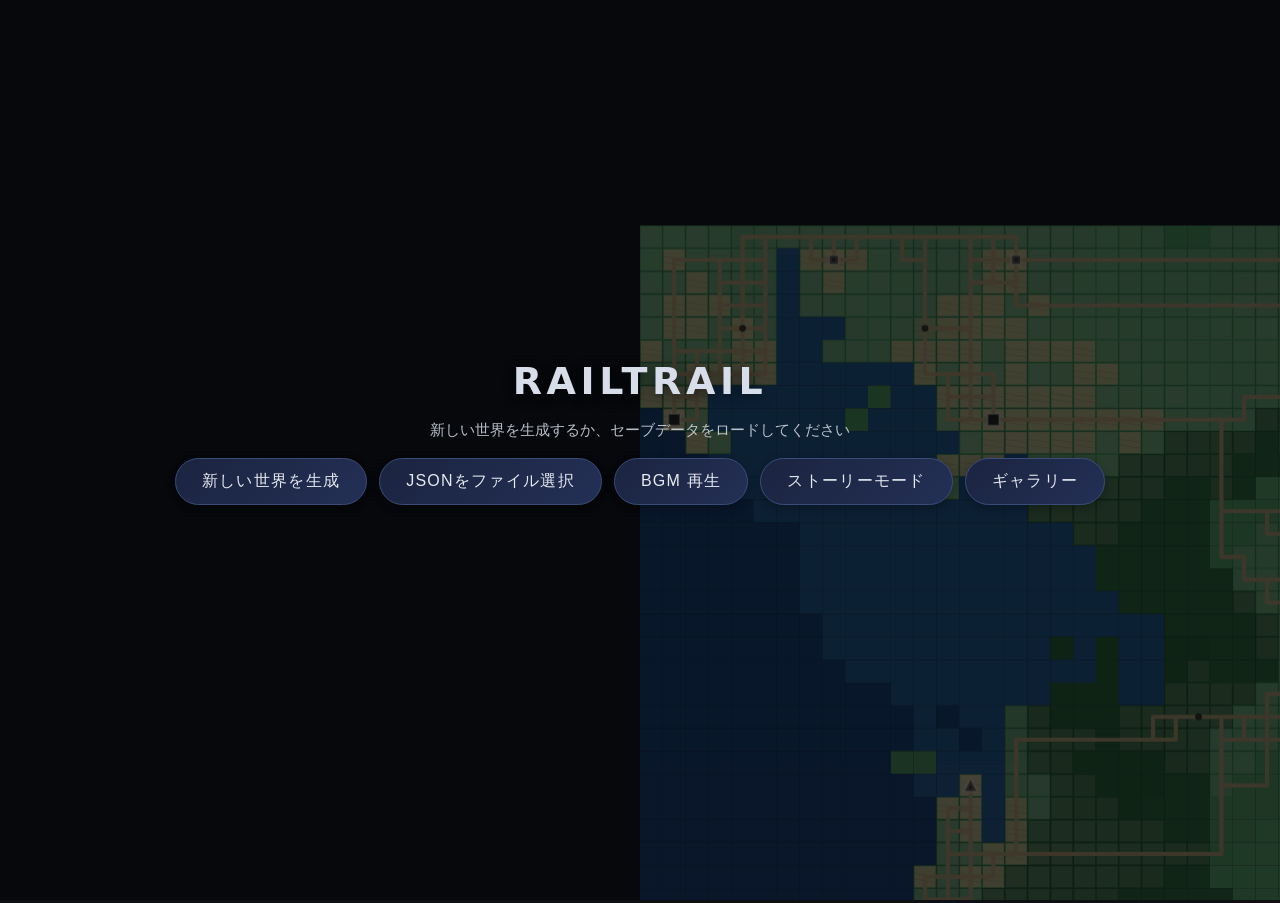
==== commit 0fcd5cf3: "b-1.1.22" ====
--- a/index.html
+++ b/index.html
@@ -98,24 +98,38 @@
   <audio id="title-bgm" loop preload="auto"></audio>
   <div id="story-overlay-root"></div>
   <div id="mobile-ui">
-    <div id="mobile-mode-panel">
-      <button type="button" data-mobile-mode="world" class="mobile-mode-btn active">世界</button>
-      <button type="button" data-mobile-mode="actions" class="mobile-mode-btn">行動</button>
-      <button type="button" data-mobile-mode="info" class="mobile-mode-btn">情報</button>
-      <button type="button" data-mobile-mode="story" class="mobile-mode-btn">ストーリー</button>
+  <div id="mobile-mode-panel">
+    <button type="button" data-mobile-mode="world" class="mobile-mode-btn active">世界</button>
+    <button type="button" data-mobile-mode="actions" class="mobile-mode-btn">行動</button>
+    <button type="button" data-mobile-mode="info" class="mobile-mode-btn">情報</button>
+    <button type="button" data-mobile-mode="story" class="mobile-mode-btn">ストーリー</button>
+    <button type="button" data-mobile-mode="system" class="mobile-mode-btn">システム</button>
+  </div>
+  <div id="mobile-context-panel">
+    <div id="mobile-context-heading">
+      <div id="mobile-context-title">世界</div>
+      <div id="mobile-context-subtitle">0年0月</div>
     </div>
-    <div id="mobile-context-panel">
-      <div id="mobile-context-heading">
-        <div id="mobile-context-title">世界</div>
-        <div id="mobile-context-subtitle">0年0月</div>
+    <div id="mobile-context-actions"></div>
+    <div id="mobile-info-stack">
+      <div id="mobile-hud-stats-mirror" class="mobile-info-block"></div>
+      <div id="mobile-info-mirror" class="mobile-info-block"></div>
+    </div>
+  </div>
+  <div id="mobile-news-panel" class="mobile-news-panel">
+    <div class="mobile-news-header">
+      <div>
+        <div class="mobile-news-label">王令新聞</div>
+        <div id="mobile-news-turn" class="mobile-news-turn">0年0月</div>
       </div>
-      <div id="mobile-context-actions"></div>
-      <div id="mobile-info-stack">
-        <div id="mobile-hud-stats-mirror" class="mobile-info-block"></div>
-        <div id="mobile-info-mirror" class="mobile-info-block"></div>
-      </div>
+      <button type="button" data-mobile-news-close class="btn mobile-news-close">戻る</button>
     </div>
-    <div id="mobile-input-bar" class="mobile-input-hidden">
+    <div class="mobile-news-body"></div>
+    <div class="mobile-news-actions">
+      <button type="button" data-mobile-news-close class="btn mobile-news-primary">了解</button>
+    </div>
+  </div>
+  <div id="mobile-input-bar" class="mobile-input-hidden">
       <div id="mobile-input-message">操作を選択してください。</div>
       <input id="mobile-story-input-field" type="text" maxlength="12" autocomplete="off" placeholder="名前を入力">
       <select id="mobile-story-gender-select">
--- a/styles.css
+++ b/styles.css
@@ -20,17 +20,23 @@
   #mobile-ui {
     display:none;
     position:fixed;
-    inset:0;
+    left:0;
+    right:0;
+    bottom:0;
+    height:50vh;
     z-index:120;
     pointer-events:none;
   }
-  body.mobile-ui-enabled #mobile-ui {
+body.mobile-ui-enabled #mobile-ui {
     display:grid;
     grid-template-columns:96px 1fr;
     grid-template-rows:1fr auto;
     gap:0;
+    pointer-events:none;
+    align-items:stretch;
+  }
+body.mobile-news-open #mobile-ui {
     pointer-events:auto;
-    align-items:stretch;
   }
   .mobile-input-active canvas {
     pointer-events:none;
@@ -50,6 +56,7 @@
     padding:10px 6px;
     align-items:center;
     justify-content:flex-start;
+    pointer-events:auto;
   }
   .mobile-mode-btn {
     width:100%;
@@ -77,6 +84,9 @@
     flex-direction:column;
     gap:12px;
     pointer-events:auto;
+    width:min(360px, calc(100vw - 112px));
+    justify-self:end;
+    align-self:stretch;
   }
   #mobile-context-heading {
     display:flex;
@@ -190,6 +200,66 @@
   .mobile-input-next.visible {
     display:block;
   }
+  #mobile-news-panel {
+    position:absolute;
+    inset:0;
+    background:rgba(5,7,15,0.95);
+    border-top:1px solid rgba(255,255,255,0.15);
+    display:flex;
+    flex-direction:column;
+    gap:12px;
+    padding:14px;
+    transform:translateY(110%);
+    opacity:0;
+    pointer-events:none;
+    z-index:165;
+    transition:transform .3s ease, opacity .3s ease;
+  }
+  #mobile-news-panel.visible {
+    transform:translateY(0);
+    opacity:1;
+    pointer-events:auto;
+  }
+  .mobile-news-header {
+    display:flex;
+    align-items:center;
+    justify-content:space-between;
+    gap:12px;
+  }
+  .mobile-news-label {
+    font-size:14px;
+    font-weight:600;
+  }
+  .mobile-news-turn {
+    font-size:12px;
+    color:#a3b8ff;
+    letter-spacing:0.06em;
+  }
+  .mobile-news-body {
+    flex:1;
+    overflow:auto;
+    display:flex;
+    flex-direction:column;
+    gap:8px;
+  }
+  .mobile-news-body p {
+    margin:0;
+  }
+  .mobile-news-entry {
+    padding:10px 12px;
+    border-radius:10px;
+    background:rgba(255,255,255,0.04);
+    border:1px solid rgba(255,255,255,0.08);
+    font-size:13px;
+    line-height:1.5;
+  }
+  .mobile-news-actions {
+    display:flex;
+    gap:8px;
+  }
+  .mobile-news-actions .btn {
+    flex:1;
+  }
   #mobile-overlay {
     position:fixed;
     inset:0;
@@ -205,6 +275,12 @@
     margin:0 auto;
   }
   #mobile-modal-header {
+    position:fixed;
+    top:8px;
+    left:50%;
+    transform:translateX(-50%);
+    width:min(92vw, 420px);
+    max-width:440px;
     display:flex;
     align-items:center;
     justify-content:space-between;
@@ -215,6 +291,7 @@
     padding:6px 12px;
     box-shadow:0 12px 30px rgba(0,0,0,0.45);
     pointer-events:none;
+    z-index:170;
   }
   #mobile-modal-header.visible {
     pointer-events:auto;
@@ -235,7 +312,7 @@
     letter-spacing:0.08em;
     color:#f5f7ff;
   }
-#orientation-lock {
+  #orientation-lock {
   position:fixed;
   inset:0;
   background:rgba(0,0,0,0.75);
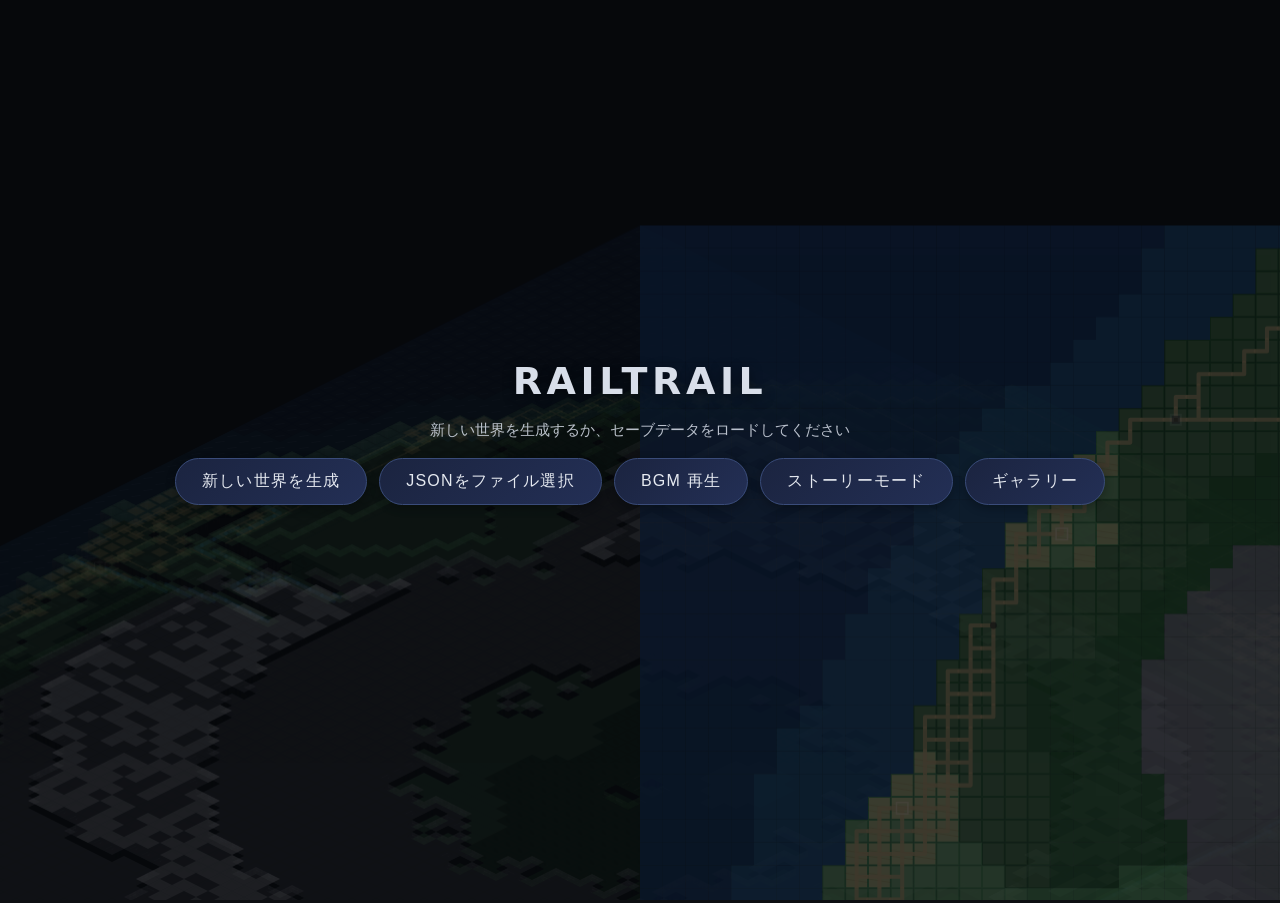
==== commit 7799671e: "b-1.2" ====
--- a/index.html
+++ b/index.html
@@ -109,8 +109,15 @@
     <div id="mobile-context-heading">
       <div id="mobile-context-title">世界</div>
       <div id="mobile-context-subtitle">0年0月</div>
+      <button type="button" id="mobile-speed-indicator" class="mobile-speed-indicator">1x</button>
     </div>
+    <div id="mobile-news-ticker" class="mobile-news-ticker">王令新聞・ストーリー</div>
     <div id="mobile-context-actions"></div>
+    <div id="mobile-system-actions">
+      <button type="button" data-mobile-system="save-world" class="btn mobile-system-btn">保存</button>
+      <button type="button" data-mobile-system="load-world" class="btn mobile-system-btn">読み込み</button>
+      <button type="button" data-mobile-system="back-title" class="btn mobile-system-btn">タイトルへ</button>
+    </div>
     <div id="mobile-info-stack">
       <div id="mobile-hud-stats-mirror" class="mobile-info-block"></div>
       <div id="mobile-info-mirror" class="mobile-info-block"></div>
--- a/styles.css
+++ b/styles.css
@@ -4,7 +4,9 @@
   to { opacity:1; transform:translateY(0) scale(1); }
 }
 #wrap { display:grid; place-items:center; height:100%; width:100%; }
+body.mobile-ui-enabled #wrap { height:calc(100vh - var(--mobile-ui-height, 0px)); }
 canvas { background:#07090c; border:1px solid #2a2f3a; touch-action:none; width:100%; height:100%; display:block; }
+body.mobile-ui-enabled canvas { height:100%; }
 #hud { position:fixed; left:12px; top:12px; font-size:13px; line-height:1.55; opacity:.92; user-select:none; display:none; flex-direction:column; gap:10px; max-height:calc(100vh - 24px); overflow-y:auto; padding-right:6px; scroll-behavior:smooth; touch-action:pan-y; overscroll-behavior:contain; }
   body.mobile-ui-enabled #hud,
   body.mobile-ui-enabled #tile-info,
@@ -23,7 +25,7 @@
     left:0;
     right:0;
     bottom:0;
-    height:50vh;
+    height:var(--mobile-ui-height,50vh);
     z-index:120;
     pointer-events:none;
   }
@@ -94,6 +96,23 @@
     gap:4px;
     font-size:14px;
   }
+  #mobile-speed-indicator {
+    border:none;
+    padding:4px 10px;
+    align-self:flex-start;
+    border-radius:999px;
+    background:rgba(255,255,255,0.08);
+    color:#f5f7ff;
+    font-size:11px;
+    letter-spacing:0.08em;
+    cursor:pointer;
+  }
+  #mobile-speed-indicator:hover {
+    background:rgba(255,255,255,0.16);
+  }
+  #mobile-speed-indicator.mobile-speed-paused {
+    background:rgba(255,138,125,0.22);
+  }
   #mobile-context-title {
     font-weight:600;
     letter-spacing:0.08em;
@@ -102,6 +121,18 @@
     font-size:12px;
     color:#a3b8ff;
     letter-spacing:0.08em;
+  }
+  #mobile-news-ticker {
+    font-size:12px;
+    padding:6px 10px;
+    border-radius:10px;
+    background:rgba(31,43,76,0.5);
+    border:1px solid rgba(255,255,255,0.08);
+    color:#d8e6ff;
+    line-height:1.4;
+    text-overflow:ellipsis;
+    white-space:nowrap;
+    overflow:hidden;
   }
   #mobile-context-actions {
     display:flex;
@@ -124,6 +155,23 @@
   }
   #mobile-context-actions button.confirm {
     background:linear-gradient(135deg,#b85e2c,#ff904d);
+  }
+  #mobile-system-actions {
+    display:none;
+    flex-direction:column;
+    gap:8px;
+  }
+  #mobile-system-actions .mobile-system-btn {
+    border:none;
+    border-radius:12px;
+    padding:10px;
+    font-size:13px;
+    background:linear-gradient(135deg,#1c2437,#2f3360);
+    color:#f5f7ff;
+    cursor:pointer;
+  }
+  #mobile-system-actions .mobile-system-btn:hover {
+    background:linear-gradient(135deg,#2f3a5b,#5462a0);
   }
   #mobile-info-stack {
     display:flex;
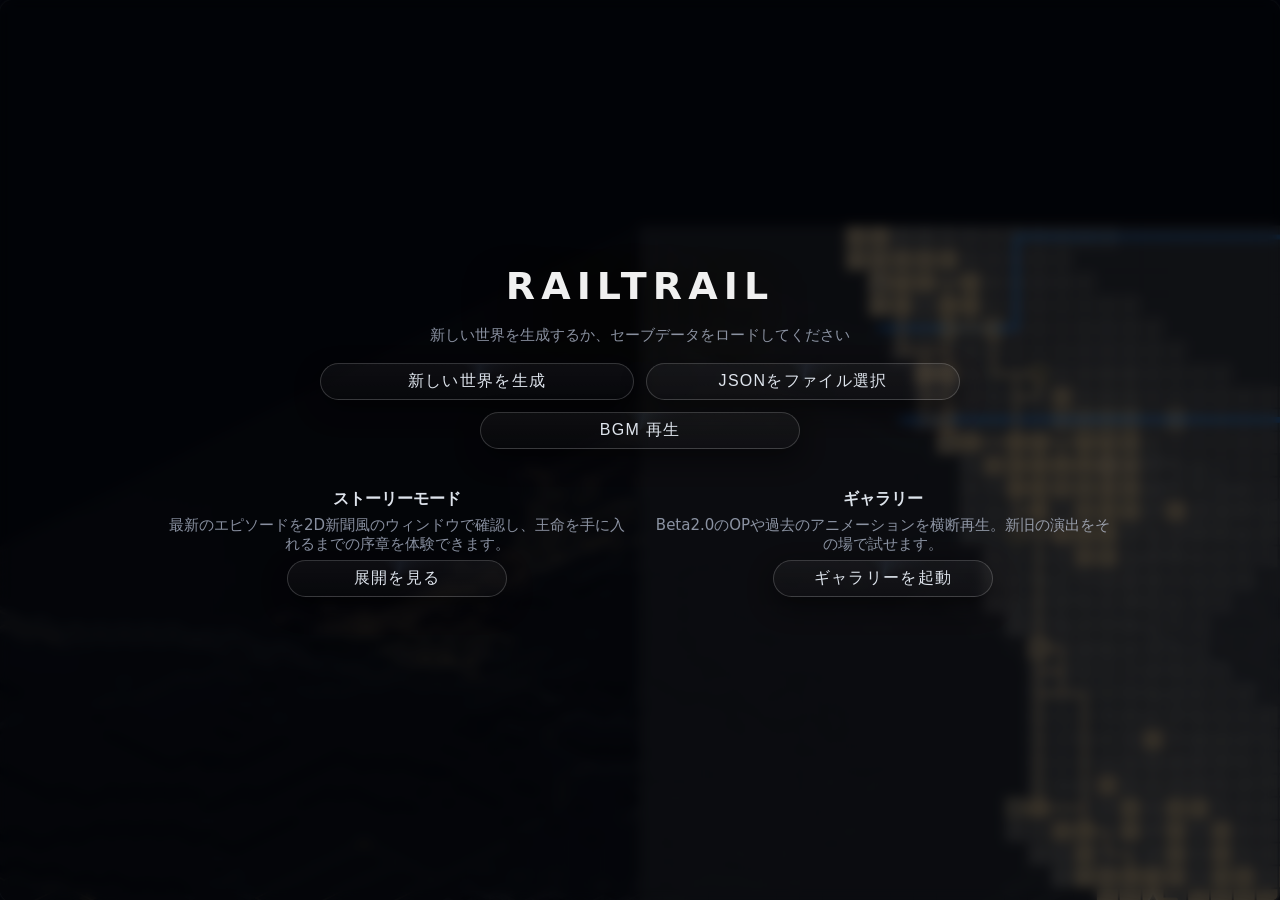
==== commit 9e2dd9ca: "b-2.1" ====
--- a/index.html
+++ b/index.html
@@ -54,12 +54,22 @@
   <div id="title-ui">
     <h1>railTrail</h1>
     <p>新しい世界を生成するか、セーブデータをロードしてください</p>
-    <div style="display:flex; gap:12px; flex-wrap:wrap; justify-content:center;">
+    <div class="title-action-row">
       <button id="btn-new-world" class="btn large">新しい世界を生成</button>
       <button id="btn-load-world" class="btn large">JSONをファイル選択</button>
       <button id="btn-bgm-toggle" class="btn large">BGM 再生</button>
-      <button id="btn-story-mode" class="btn large">ストーリーモード</button>
-      <button id="btn-gallery" class="btn large">ギャラリー</button>
+    </div>
+    <div id="title-splash-grid">
+      <div class="title-card">
+        <h3>ストーリーモード</h3>
+        <p>最新のエピソードを2D新聞風のウィンドウで確認し、王命を手に入れるまでの序章を体験できます。</p>
+        <button id="title-story-card-btn" class="btn large title-card-btn">展開を見る</button>
+      </div>
+      <div class="title-card">
+        <h3>ギャラリー</h3>
+        <p>Beta2.0のOPや過去のアニメーションを横断再生。新旧の演出をその場で試せます。</p>
+        <button id="title-gallery-card-btn" class="btn large title-card-btn">ギャラリーを起動</button>
+      </div>
     </div>
     <div id="title-status"></div>
   </div>
@@ -113,11 +123,6 @@
     </div>
     <div id="mobile-news-ticker" class="mobile-news-ticker">王令新聞・ストーリー</div>
     <div id="mobile-context-actions"></div>
-    <div id="mobile-system-actions">
-      <button type="button" data-mobile-system="save-world" class="btn mobile-system-btn">保存</button>
-      <button type="button" data-mobile-system="load-world" class="btn mobile-system-btn">読み込み</button>
-      <button type="button" data-mobile-system="back-title" class="btn mobile-system-btn">タイトルへ</button>
-    </div>
     <div id="mobile-info-stack">
       <div id="mobile-hud-stats-mirror" class="mobile-info-block"></div>
       <div id="mobile-info-mirror" class="mobile-info-block"></div>
--- a/styles.css
+++ b/styles.css
@@ -7,7 +7,7 @@
 body.mobile-ui-enabled #wrap { height:calc(100vh - var(--mobile-ui-height, 0px)); }
 canvas { background:#07090c; border:1px solid #2a2f3a; touch-action:none; width:100%; height:100%; display:block; }
 body.mobile-ui-enabled canvas { height:100%; }
-#hud { position:fixed; left:12px; top:12px; font-size:13px; line-height:1.55; opacity:.92; user-select:none; display:none; flex-direction:column; gap:10px; max-height:calc(100vh - 24px); overflow-y:auto; padding-right:6px; scroll-behavior:smooth; touch-action:pan-y; overscroll-behavior:contain; }
+#hud { position:fixed; left:16px; top:16px; right:auto; bottom:auto; font-size:13px; line-height:1.55; opacity:.98; user-select:none; display:none; flex-direction:column; gap:10px; max-height:calc(100vh - 32px); overflow-y:auto; padding-right:6px; scroll-behavior:smooth; touch-action:pan-y; overscroll-behavior:contain; width:min(420px, calc(100vw - 40px)); z-index:140; pointer-events:auto; }
   body.mobile-ui-enabled #hud,
   body.mobile-ui-enabled #tile-info,
   body.mobile-ui-enabled #hud-stats,
@@ -138,6 +138,11 @@
     display:flex;
     flex-direction:column;
     gap:8px;
+    position:relative;
+    padding:8px;
+    border-radius:16px;
+    background:rgba(3,5,10,0.85);
+    box-shadow:0 8px 20px rgba(0,0,0,0.4);
   }
   #mobile-context-actions button {
     border:none;
@@ -156,23 +161,6 @@
   #mobile-context-actions button.confirm {
     background:linear-gradient(135deg,#b85e2c,#ff904d);
   }
-  #mobile-system-actions {
-    display:none;
-    flex-direction:column;
-    gap:8px;
-  }
-  #mobile-system-actions .mobile-system-btn {
-    border:none;
-    border-radius:12px;
-    padding:10px;
-    font-size:13px;
-    background:linear-gradient(135deg,#1c2437,#2f3360);
-    color:#f5f7ff;
-    cursor:pointer;
-  }
-  #mobile-system-actions .mobile-system-btn:hover {
-    background:linear-gradient(135deg,#2f3a5b,#5462a0);
-  }
   #mobile-info-stack {
     display:flex;
     flex-direction:column;
@@ -262,6 +250,7 @@
     pointer-events:none;
     z-index:165;
     transition:transform .3s ease, opacity .3s ease;
+    box-shadow:0 -20px 40px rgba(0,0,0,0.75);
   }
   #mobile-news-panel.visible {
     transform:translateY(0);
@@ -296,8 +285,9 @@
   .mobile-news-entry {
     padding:10px 12px;
     border-radius:10px;
-    background:rgba(255,255,255,0.04);
-    border:1px solid rgba(255,255,255,0.08);
+    background:linear-gradient(135deg,rgba(255,255,255,0.06),rgba(255,255,255,0.02));
+    border:1px solid rgba(255,255,255,0.12);
+    backdrop-filter:blur(6px);
     font-size:13px;
     line-height:1.5;
   }
@@ -312,15 +302,51 @@
     position:fixed;
     inset:0;
     pointer-events:none;
+    z-index:150;
   }
   #mobile-modal-shell {
     position:absolute;
     inset:0;
     z-index:160;
     pointer-events:none;
+    display:flex;
+    justify-content:center;
+    align-items:flex-start;
+    padding-top:80px;
   }
   #mobile-modal-shell .mobile-modal-window {
     margin:0 auto;
+    pointer-events:auto;
+    background:rgba(6,8,16,0.95);
+    border-radius:18px;
+    border:1px solid rgba(255,255,255,0.2);
+    width:min(92vw,420px);
+    max-width:420px;
+    padding:6px;
+    box-shadow:0 20px 40px rgba(0,0,0,0.7);
+  }
+  #mobile-modal-shell .mobile-modal-body {
+    background:rgba(12,14,26,0.8);
+    padding:14px;
+    border-radius:14px;
+    border:1px solid rgba(255,255,255,0.12);
+    max-height:60vh;
+    overflow:auto;
+  }
+  #mobile-modal-shell .mobile-modal-buttons {
+    display:flex;
+    gap:8px;
+    margin-top:10px;
+  }
+  #mobile-modal-shell .mobile-modal-buttons button {
+    flex:1;
+    border:none;
+    border-radius:10px;
+    padding:10px;
+    font-size:14px;
+    background:linear-gradient(135deg,#1d2438,#2b3154);
+    color:#f5f7ff;
+    cursor:pointer;
   }
   #mobile-modal-header {
     position:fixed;
@@ -457,6 +483,76 @@
     opacity:1;
   }
 }
+
+.story-overlay-root .modern-overlay {
+  position:fixed;
+  inset:0;
+  background:rgba(2,4,10,0.85);
+  display:flex;
+  align-items:center;
+  justify-content:center;
+  padding:24px;
+  z-index:10010;
+  pointer-events:auto;
+}
+.story-overlay-root .modern-card {
+  width:min(90vw, 520px);
+  max-height:calc(90vh - 40px);
+  background:var(--ui-panel);
+  border-radius:20px;
+  border:1px solid var(--ui-line-2);
+  box-shadow:var(--ui-shadow);
+  display:flex;
+  flex-direction:column;
+  gap:16px;
+  padding:20px;
+}
+.story-overlay-root .modern-card-header {
+  display:flex;
+  align-items:center;
+  justify-content:space-between;
+  gap:12px;
+}
+.story-overlay-root .modern-card-title {
+  font-size:18px;
+  font-weight:600;
+  letter-spacing:0.08em;
+  color:var(--ui-text);
+}
+.story-overlay-root .modern-close-btn {
+  border:none;
+  background:rgba(255,255,255,0.05);
+  color:var(--ui-text);
+  padding:6px 14px;
+  border-radius:999px;
+  font-size:13px;
+}
+.story-overlay-root .modern-close-btn:hover {
+  border-color:var(--ui-accent);
+}
+.story-overlay-root .modern-card-body {
+  flex:1;
+  overflow:auto;
+  max-height:calc(70vh - 40px);
+  display:flex;
+  flex-direction:column;
+  gap:10px;
+}
+.story-overlay-root .modern-card-buttons {
+  display:flex;
+  flex-wrap:wrap;
+  gap:10px;
+}
+.story-overlay-root .modern-card-buttons .btn {
+  flex:1;
+  min-width:120px;
+}
+@media (max-width: 640px) {
+  .story-overlay-root .modern-card {
+    width:100%;
+    max-height:none;
+  }
+}
 .controls { display:flex; flex-wrap:wrap; gap:6px; }
 .btn { background:linear-gradient(135deg,#1b2440,#232f55); color:#e5e9f0; border:1px solid #3a4c7a; border-radius:8px; padding:6px 12px; font-size:12px; cursor:pointer; transition:transform .15s ease, box-shadow .15s ease, background .15s ease; box-shadow:0 3px 10px rgba(0,0,0,0.3); }
 .btn:hover { transform:translateY(-1px); box-shadow:0 6px 16px rgba(0,0,0,0.35); }
@@ -470,6 +566,19 @@
 #title-ui { position:fixed; inset:0; display:flex; flex-direction:column; align-items:center; justify-content:center; gap:18px; background:rgba(7,9,12,0.55); text-align:center; color:#d8dee9; padding:20px; pointer-events:auto; }
 #title-ui h1 { margin:0; font-size:38px; letter-spacing:0.12em; text-transform:uppercase; text-shadow:0 3px 12px rgba(0,0,0,0.5); }
 #title-ui p { margin:0; font-size:15px; opacity:.85; }
+#title-ui .title-action-row {
+  display:flex;
+  flex-wrap:wrap;
+  gap:12px;
+  justify-content:center;
+  width:100%;
+  max-width:640px;
+}
+#title-ui .title-action-row .btn {
+  flex:1 1 220px;
+  min-width:200px;
+  max-width:320px;
+}
 #title-status { font-size:13px; opacity:.85; min-height:18px; }
 #confirm-overlay { position:fixed; inset:0; background:rgba(3,5,8,0.8); display:none; align-items:center; justify-content:center; z-index:20; }
 #confirm-overlay .panel { background:#121827; padding:20px 28px; border-radius:12px; border:1px solid #2d3957; box-shadow:0 10px 30px rgba(0,0,0,0.45); min-width:280px; text-align:center; }
@@ -495,8 +604,71 @@
 .slot-entry:disabled { opacity:0.4; cursor:not-allowed; }
 .slot-entry:hover:not(:disabled) { background:linear-gradient(135deg,#2c3950,#34486a); transform:translateY(-1px); }
 /* story mode - Win98 style windows */
-#story-overlay-root { position:fixed; inset:0; pointer-events:none; z-index:60; }
-.win98-window { position:absolute; min-width:260px; max-width:420px; background:#d4d4d4; color:#111; font-size:13px; box-sizing:border-box; border-top:2px solid #f5f5f5; border-left:2px solid #f5f5f5; border-right:2px solid #555; border-bottom:2px solid #555; pointer-events:auto; border-radius:12px; box-shadow:0 18px 42px rgba(0,0,0,0.75), 0 0 0 1px rgba(255,255,255,0.06), 0 0 0 2px rgba(120,180,255,0.6); overflow:auto; max-height:calc(100vh - 40px); backdrop-filter:blur(6px); }
+.story-overlay-root,
+#story-overlay-root {
+  position:fixed;
+  inset:0;
+  pointer-events:none;
+  z-index:9999;
+  display:flex;
+  justify-content:center;
+  align-items:center;
+  padding:12px;
+}
+.story-overlay-root .win98-window {
+  pointer-events:auto;
+}
+body.mobile-ui-enabled #story-overlay-root {
+  z-index:90;
+  display:none;
+}
+body.mobile-ui-enabled .story-overlay-root .win98-window {
+  display:none !important;
+}
+body.mobile-ui-enabled.title-active #story-overlay-root {
+  z-index:9999;
+}
+.story-overlay-root.has-backdrop,
+#story-overlay-root.has-backdrop {
+  pointer-events:auto;
+}
+.story-overlay-root.has-backdrop::before,
+#story-overlay-root.has-backdrop::before {
+  content:"";
+  position:fixed;
+  inset:0;
+  background:rgba(2,4,10,0.82);
+  backdrop-filter:blur(6px);
+  pointer-events:none;
+  z-index:0;
+}
+.story-overlay-root.has-backdrop .win98-window,
+#story-overlay-root.has-backdrop .win98-window,
+.story-overlay-root.has-backdrop .modern-overlay,
+#story-overlay-root.has-backdrop .modern-overlay,
+.story-overlay-root.has-backdrop .mobile-modal-window,
+#story-overlay-root.has-backdrop .mobile-modal-window {
+  z-index:1;
+}
+.win98-window {
+  position:absolute;
+  min-width:260px;
+  max-width:420px;
+  max-height:calc(90vh - 40px);
+  background:#d4d4d4;
+  color:#111;
+  font-size:13px;
+  box-sizing:border-box;
+  border-top:2px solid #f5f5f5;
+  border-left:2px solid #f5f5f5;
+  border-right:2px solid #555;
+  border-bottom:2px solid #555;
+  pointer-events:auto;
+  border-radius:12px;
+  box-shadow:0 18px 42px rgba(0,0,0,0.75), 0 0 0 1px rgba(255,255,255,0.06), 0 0 0 2px rgba(120,180,255,0.6);
+  overflow:auto;
+  backdrop-filter:blur(6px);
+}
 .win98-titlebar { display:flex; align-items:center; justify-content:space-between; gap:8px; padding:6px 10px; background:linear-gradient(135deg,#1b2a4a,#304b80); color:#f5f7ff; font-weight:bold; letter-spacing:0.02em; }
 .win98-titlebar .win98-title { overflow:hidden; text-overflow:ellipsis; white-space:nowrap; font-size:13px; }
 .win98-titlebar .win98-close { width:22px; height:22px; border:none; border-radius:6px; background:rgba(220,80,80,0.95); display:flex; align-items:center; justify-content:center; font-size:13px; cursor:pointer; color:#fff; box-shadow:0 0 0 1px rgba(255,255,255,0.18), 0 8px 16px rgba(0,0,0,0.5); transition:background .12s ease, transform .12s ease, box-shadow .12s ease; }
@@ -567,7 +739,7 @@
   flex-direction:column;
   gap:12px;
   font-size:13px;
-  color:#1a1a1a;
+  color:var(--ui-text) !important;
 }
 .nation-metric-row {
   display:flex;
@@ -579,7 +751,7 @@
   justify-content:space-between;
   font-size:13px;
   font-weight:600;
-  color:#0f0f0f;
+  color:var(--ui-text) !important;
 }
 .nation-metric-track {
   width:100%;
@@ -598,3 +770,271 @@
   font-size:11px;
   color:#3c4360;
 }
+
+/* ================================
+   OP Theme Override (beta-2.x)
+   ================================ */
+:root{
+  --ui-bg: rgba(6,8,14,0.92);
+  --ui-bg-2: rgba(10,14,24,0.88);
+  --ui-panel: rgba(8,10,18,0.78);
+  --ui-line: rgba(255,255,255,0.18);
+  --ui-line-2: rgba(255,255,255,0.10);
+  --ui-text: rgba(240,246,255,0.92);
+  --ui-text-dim: rgba(220,232,255,0.72);
+  --ui-accent: rgba(140,190,255,0.95);
+  --ui-accent-2: rgba(170,220,255,0.9);
+  --ui-danger: rgba(255,105,105,0.95);
+  --ui-shadow: 0 18px 48px rgba(0,0,0,0.7);
+  --ui-radius: 18px;
+}
+html, body{
+  background:radial-gradient(1200px 800px at 50% 15%, rgba(255,255,255,0.06) 0%, rgba(2,4,12,0.86) 38%, rgba(1,2,8,0.98) 78%) !important;
+  color:var(--ui-text) !important;
+  font-family:"Hiragino Kaku Gothic ProN","Yu Gothic","Meiryo","Noto Sans JP",system-ui,-apple-system,sans-serif !important;
+}
+body::before{
+  content:"";
+  position:fixed;
+  inset:0;
+  pointer-events:none;
+  background:
+    radial-gradient(circle at 55% 18%, rgba(255,255,255,0.06) 0%, rgba(0,0,0,0) 58%),
+    repeating-linear-gradient(0deg, rgba(255,255,255,0.04) 0 1px, rgba(0,0,0,0) 1px 18px),
+    repeating-linear-gradient(90deg, rgba(255,255,255,0.025) 0 1px, rgba(0,0,0,0) 1px 22px);
+  opacity:0.22;
+  mix-blend-mode:screen;
+  z-index:0;
+}
+
+#wrap{ position:relative; z-index:1; }
+
+canvas{
+  border:1px solid var(--ui-line-2) !important;
+  border-radius:14px;
+  box-shadow:0 0 0 1px rgba(255,255,255,0.04);
+}
+
+.controls{ gap:8px; }
+.btn{
+  background:linear-gradient(180deg, rgba(255,255,255,0.045), rgba(255,255,255,0.015)) !important;
+  color:var(--ui-text) !important;
+  border:1px solid var(--ui-line) !important;
+  border-radius:999px !important;
+  padding:7px 14px !important;
+  letter-spacing:0.06em;
+  box-shadow:0 10px 26px rgba(0,0,0,0.45);
+  position:relative;
+  overflow:hidden;
+}
+.btn::before{
+  content:"";
+  position:absolute;
+  inset:-1px;
+  background:conic-gradient(from 210deg, rgba(255,255,255,0) 0 30%, rgba(140,190,255,0.24) 45%, rgba(255,255,255,0) 62% 100%);
+  opacity:0.25;
+  transition:opacity .15s ease;
+  pointer-events:none;
+}
+.btn:hover{ background:linear-gradient(180deg, rgba(255,255,255,0.06), rgba(255,255,255,0.02)) !important; border-color:rgba(170,220,255,0.45) !important; box-shadow:0 14px 34px rgba(0,0,0,0.6); }
+.btn:hover::before{ opacity:0.55; }
+.btn.active{ background:linear-gradient(180deg, rgba(140,190,255,0.16), rgba(255,255,255,0.015)) !important; border-color:rgba(170,220,255,0.6) !important; box-shadow:0 18px 44px rgba(0,0,0,0.7); }
+
+#tile-info{
+  border:1px solid var(--ui-line-2) !important;
+  border-radius:var(--ui-radius) !important;
+  background:linear-gradient(180deg, rgba(8,10,18,0.86), rgba(6,8,14,0.92)) !important;
+  box-shadow:var(--ui-shadow);
+}
+
+#title-ui{
+  background:rgba(1,2,8,0.55) !important;
+  backdrop-filter:blur(6px);
+  z-index: 160;
+}
+#title-ui h1{
+  color:rgba(255,255,255,0.94);
+  font-weight:600;
+  letter-spacing:0.16em;
+  text-shadow:0 20px 44px rgba(0,0,0,0.65);
+}
+#title-ui p{ color:var(--ui-text-dim); }
+  #title-splash-grid {
+    width:100%;
+    max-width:960px;
+    margin-top:18px;
+    display:flex;
+    gap:12px;
+    flex-wrap:wrap;
+    justify-content:center;
+    align-items:center;
+  }
+  .title-card {
+    flex:1 1 10px;
+    min-width:240px;
+    background:transparent;
+    border:none;
+    border-radius:14px;
+    padding:4px;
+    display:flex;
+    flex-direction:column;
+    gap:6px;
+    align-items:center;
+    justify-content:center;
+    color:var(--ui-text);
+  }
+  .title-card h3 {
+    margin:0;
+    font-size:16px;
+  }
+  .title-card p {
+    margin:0;
+    font-size:14px;
+    color:var(--ui-text-dim);
+  }
+  .title-card .btn {
+    width:auto;
+    min-width:220px;
+    padding:10px 22px;
+  }
+@media (max-width: 720px) {
+  #title-splash-grid {
+    flex-direction:column;
+    align-items:center;
+    gap:10px;
+  }
+  .title-card {
+    width:50vw;
+    height:10vh;
+    min-height:auto;
+    padding:4px 0;
+  }
+  .title-card .btn {
+    min-width:48vw;
+  }
+  .title-card {
+    max-width:calc(100vw - 28px);
+    min-height:120px;
+    padding:10px;
+    gap:4px;
+    align-items:center;
+    justify-content:center;
+    text-align:center;
+    background:rgba(13,18,30,0.9);
+    border:1px solid rgba(255,255,255,0.1);
+    box-shadow:none;
+  }
+  .title-card h3 {
+    font-size:15px;
+  }
+  .title-card p {
+    display:none;
+  }
+  .title-card .btn {
+    width:100%;
+  }
+}
+
+#confirm-overlay{
+  background:rgba(2,4,12,0.82) !important;
+  backdrop-filter:blur(6px);
+}
+#confirm-overlay .panel{
+  background:linear-gradient(180deg, rgba(8,10,18,0.85), rgba(6,8,14,0.92)) !important;
+  border:1px solid var(--ui-line) !important;
+  border-radius:var(--ui-radius) !important;
+  box-shadow:var(--ui-shadow);
+}
+
+/* Win98 class names are kept for JS, but fully re-skinned */
+.win98-window{
+  background:linear-gradient(180deg, rgba(8,10,18,0.84), rgba(6,8,14,0.92)) !important;
+  color:var(--ui-text) !important;
+  border:1px solid var(--ui-line) !important;
+  border-radius:var(--ui-radius) !important;
+  box-shadow:var(--ui-shadow), 0 0 0 1px rgba(255,255,255,0.06) !important;
+  overflow:hidden !important;
+  backdrop-filter:blur(10px);
+}
+.win98-window::before{
+  content:"";
+  position:absolute;
+  inset:-2px;
+  border-radius:calc(var(--ui-radius) + 2px);
+  background:conic-gradient(from 220deg, rgba(255,255,255,0) 0 30%, rgba(170,220,255,0.20) 44%, rgba(255,255,255,0) 62% 100%);
+  opacity:0.22;
+  pointer-events:none;
+}
+.win98-window::after{
+  content:"";
+  position:absolute;
+  inset:0;
+  border-radius:var(--ui-radius);
+  background:
+    radial-gradient(circle at 25% 0%, rgba(255,255,255,0.10) 0%, rgba(0,0,0,0) 45%),
+    repeating-linear-gradient(180deg, rgba(255,255,255,0.035) 0 1px, rgba(0,0,0,0) 1px 18px);
+  opacity:0.16;
+  pointer-events:none;
+}
+.win98-titlebar{
+  background:linear-gradient(180deg, rgba(255,255,255,0.04), rgba(255,255,255,0.01)) !important;
+  color:rgba(255,255,255,0.92) !important;
+  letter-spacing:0.08em;
+  border-bottom:1px solid var(--ui-line-2) !important;
+}
+.win98-titlebar .win98-title{ font-size:12px !important; opacity:0.9; }
+.win98-titlebar .win98-close{
+  width:28px !important;
+  height:28px !important;
+  border:1px solid rgba(255,255,255,0.22) !important;
+  border-radius:999px !important;
+  background:rgba(255,255,255,0.03) !important;
+  color:rgba(255,255,255,0.86) !important;
+}
+.win98-body{ position:relative; z-index:1; }
+.win98-buttons{ position:relative; z-index:1; gap:10px !important; }
+.win98-btn{
+  background:rgba(255,255,255,0.02) !important;
+  color:var(--ui-text) !important;
+  border:1px solid var(--ui-line) !important;
+  border-radius:999px !important;
+  padding:8px 14px !important;
+}
+.win98-tab-btn{
+  background:rgba(255,255,255,0.03) !important;
+  color:var(--ui-text-dim) !important;
+  border:1px solid var(--ui-line-2) !important;
+  border-radius:999px !important;
+}
+.win98-tab-btn.active{
+  background:linear-gradient(180deg, rgba(140,190,255,0.14), rgba(255,255,255,0.02)) !important;
+  color:var(--ui-text) !important;
+  border-color:rgba(170,220,255,0.55) !important;
+}
+.win98-field-row label{ color:var(--ui-text-dim) !important; }
+.win98-field-row input[type="text"], .win98-field-row select{
+  background:rgba(0,0,0,0.28) !important;
+  color:var(--ui-text) !important;
+  border:1px solid var(--ui-line) !important;
+  border-radius:14px !important;
+  padding:10px 12px !important;
+}
+.win98-window.news-overlay .win98-buttons{
+  background:linear-gradient(180deg, rgba(0,0,0,0), rgba(8,10,18,0.92)) !important;
+  border-top:1px solid var(--ui-line-2);
+}
+
+/* Mobile panel polish */
+#mobile-mode-panel{ border-right:1px solid var(--ui-line-2) !important; }
+#mobile-context-panel{ border-left:1px solid var(--ui-line-2) !important; }
+
+/* Opening overlay should be full-screen & crisp */
+#opening-overlay{ padding:0 !important; }
+#opening-overlay canvas{ width:100% !important; height:100% !important; image-rendering:auto !important; border:none !important; border-radius:0 !important; box-shadow:none !important; }
+
+/* Ensure overview text is readable in dark theme */
+.nation-overview{ color:var(--ui-text) !important; }
+.nation-metric-label{ color:var(--ui-text) !important; }
+.nation-metric-track{ background:rgba(255,255,255,0.12) !important; }
+.nation-metric-fill{ background:linear-gradient(90deg, rgba(140,190,255,0.65), rgba(255,255,255,0.22)) !important; }
+.nation-metric-note{ color:var(--ui-text-dim) !important; }
